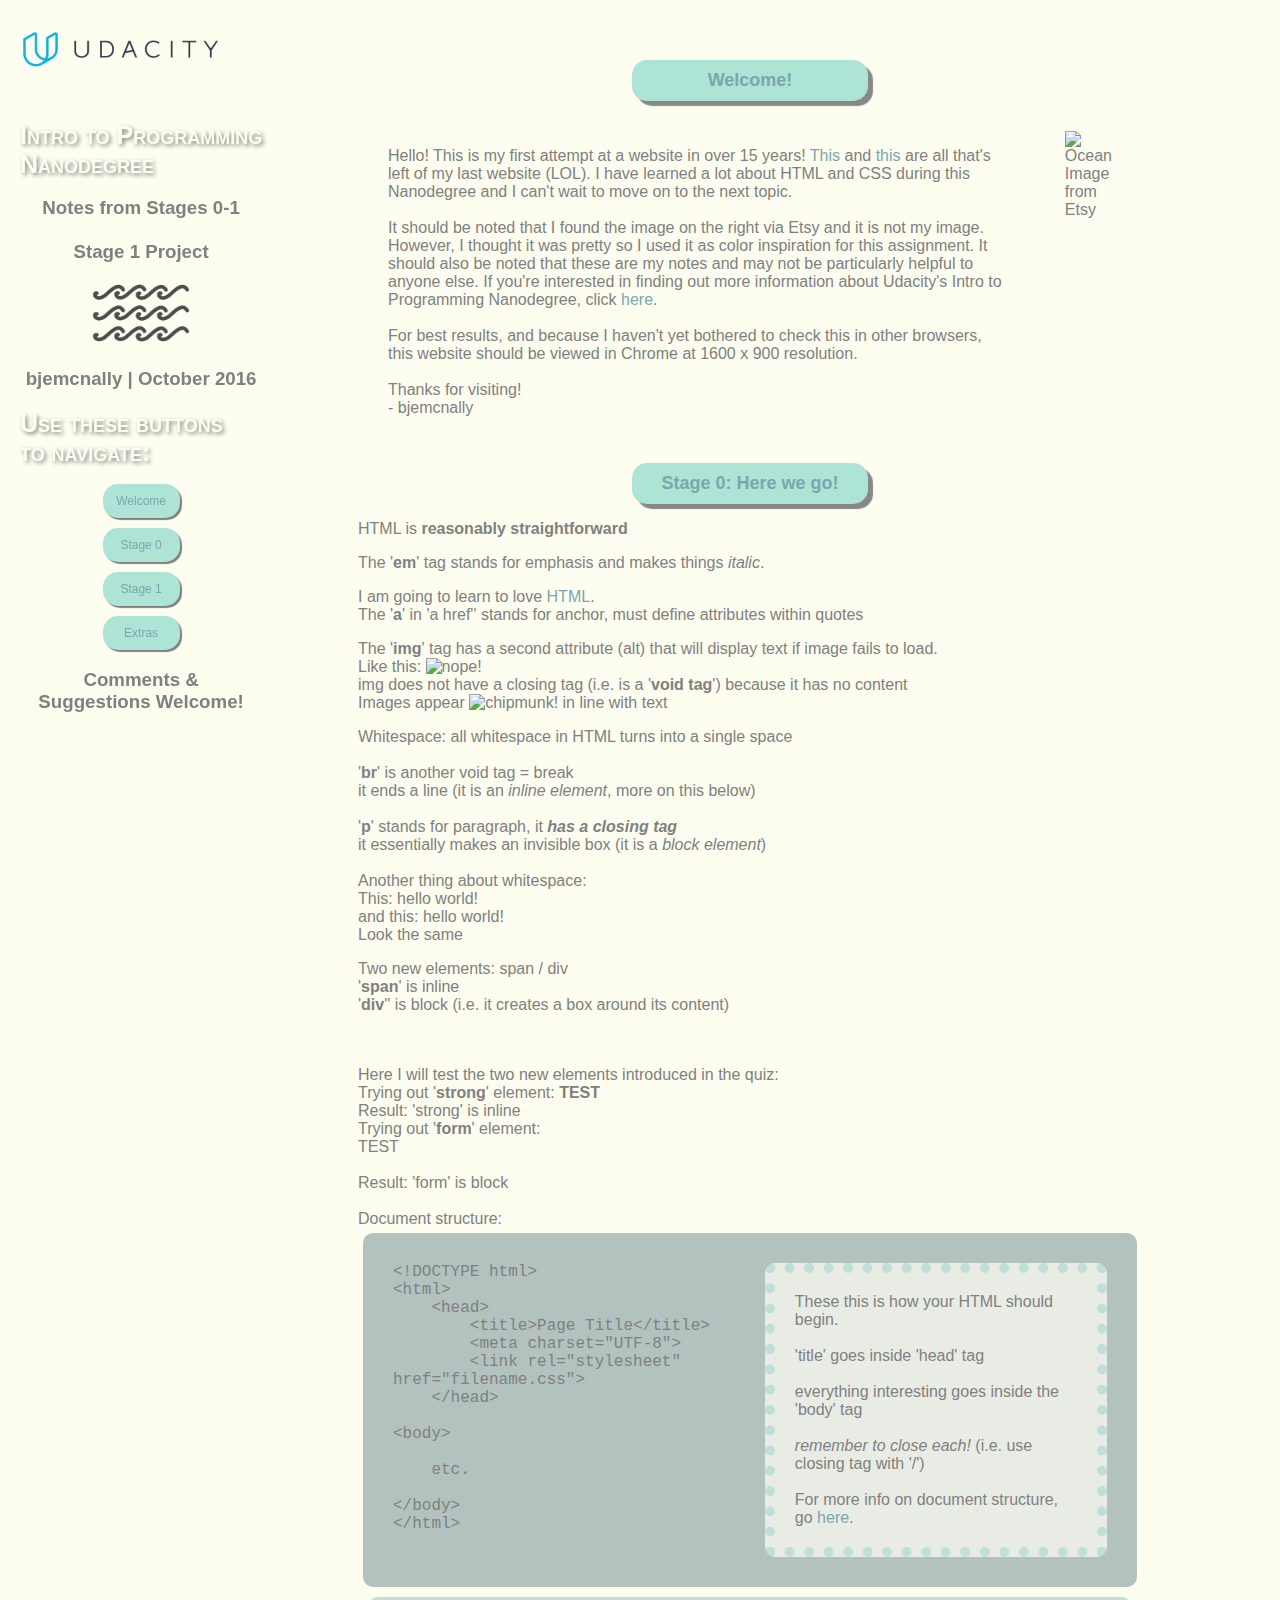
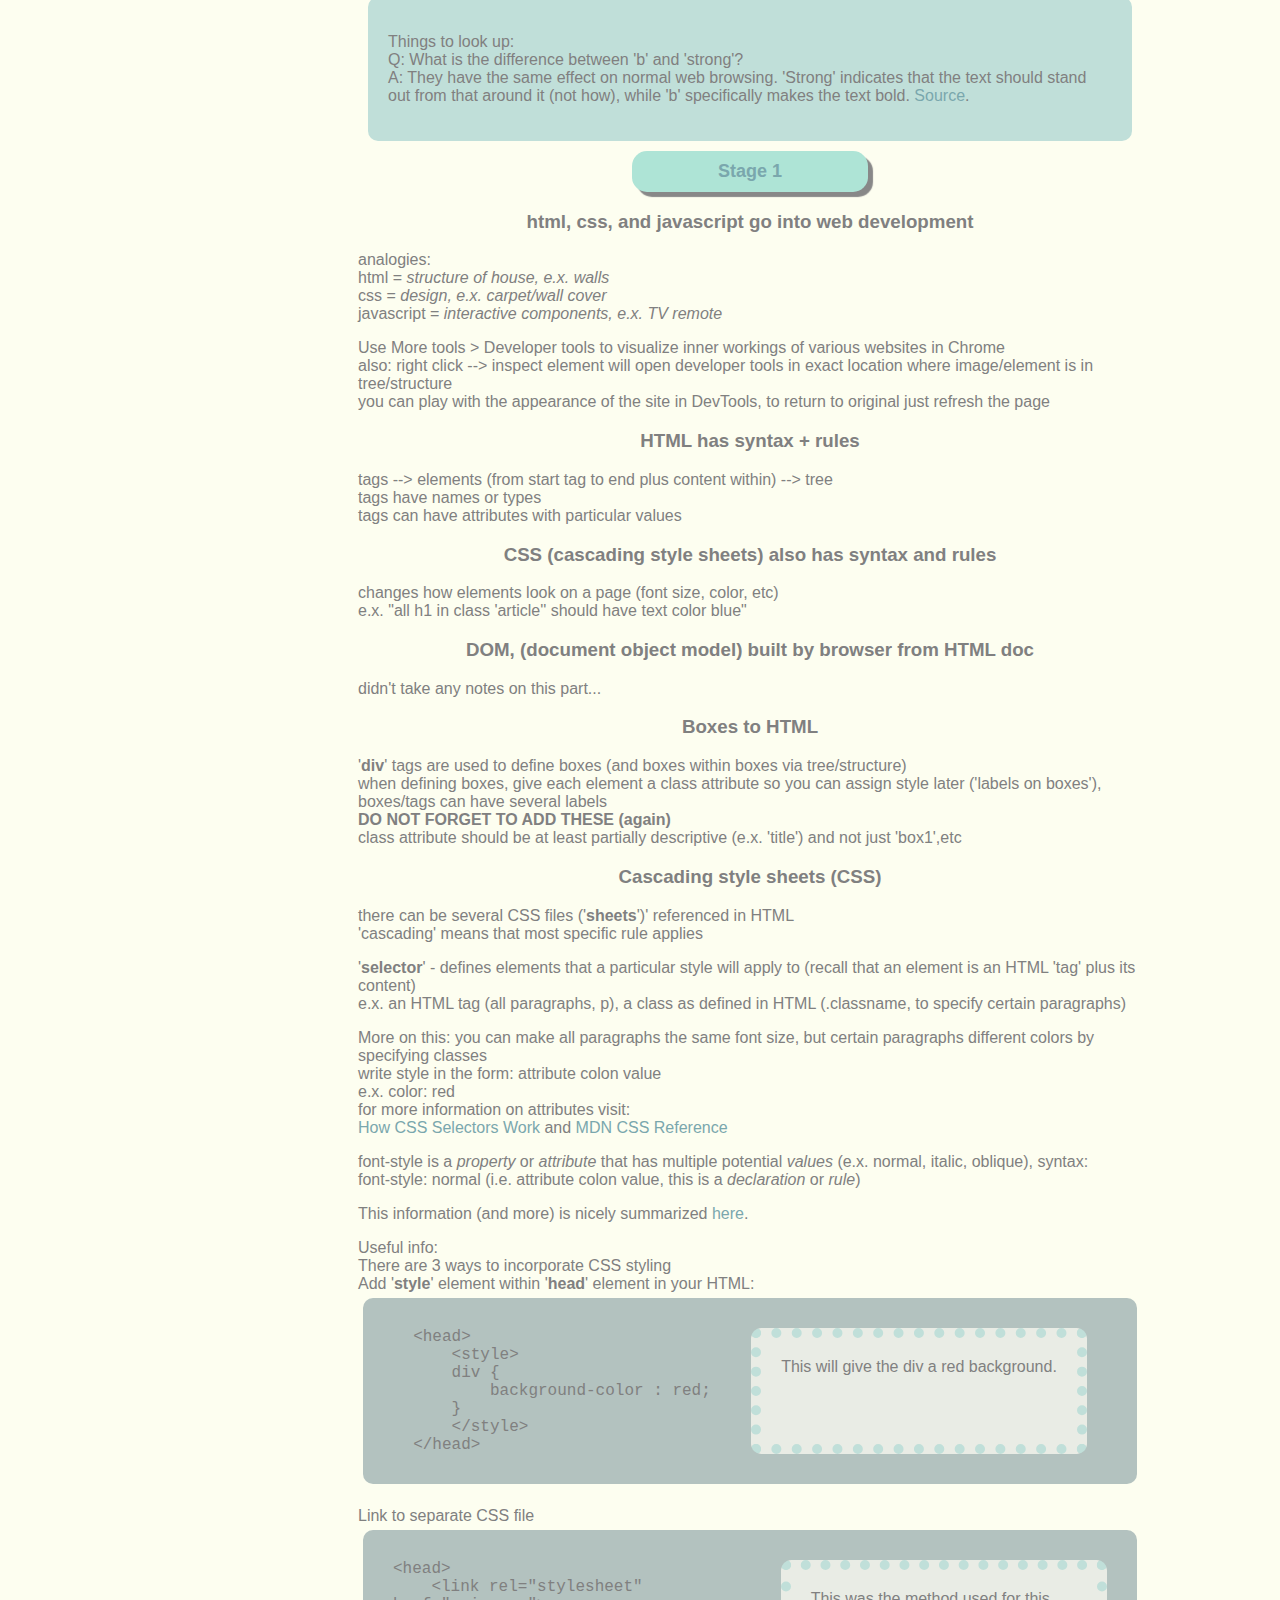
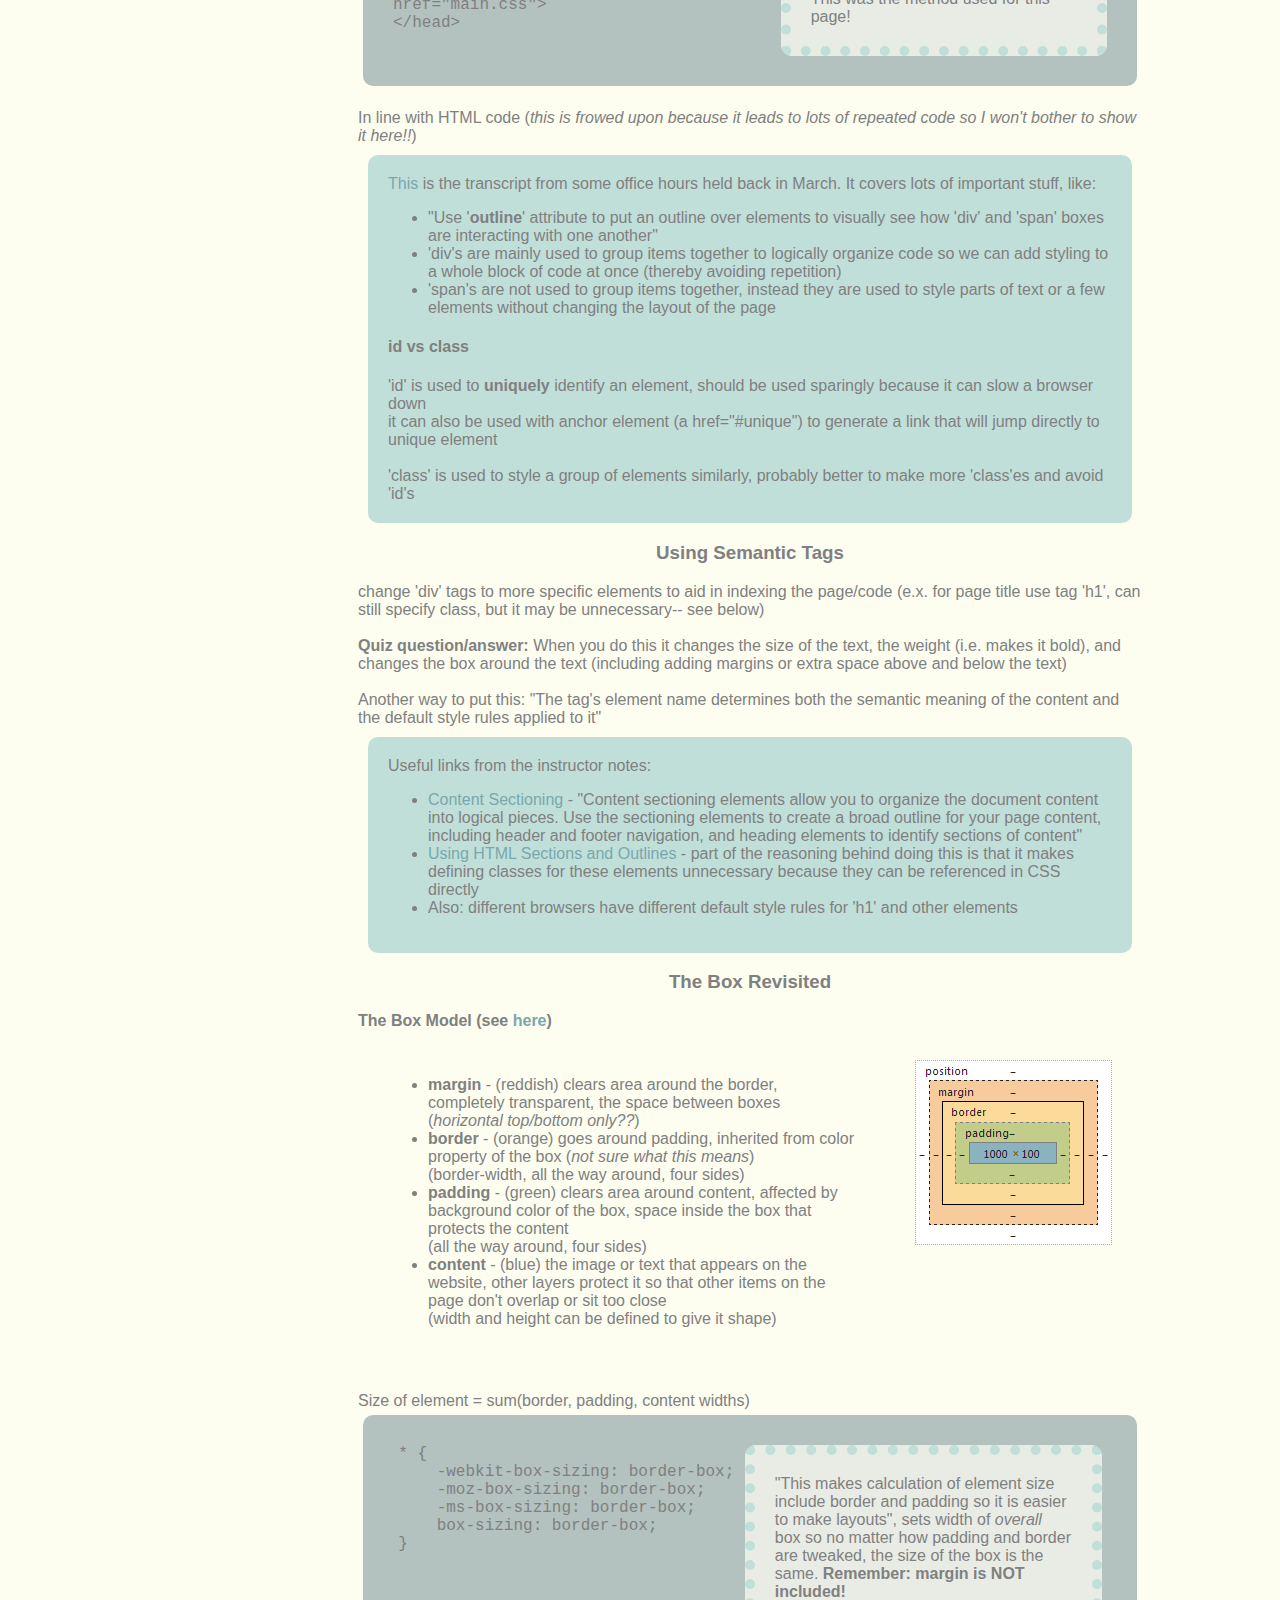
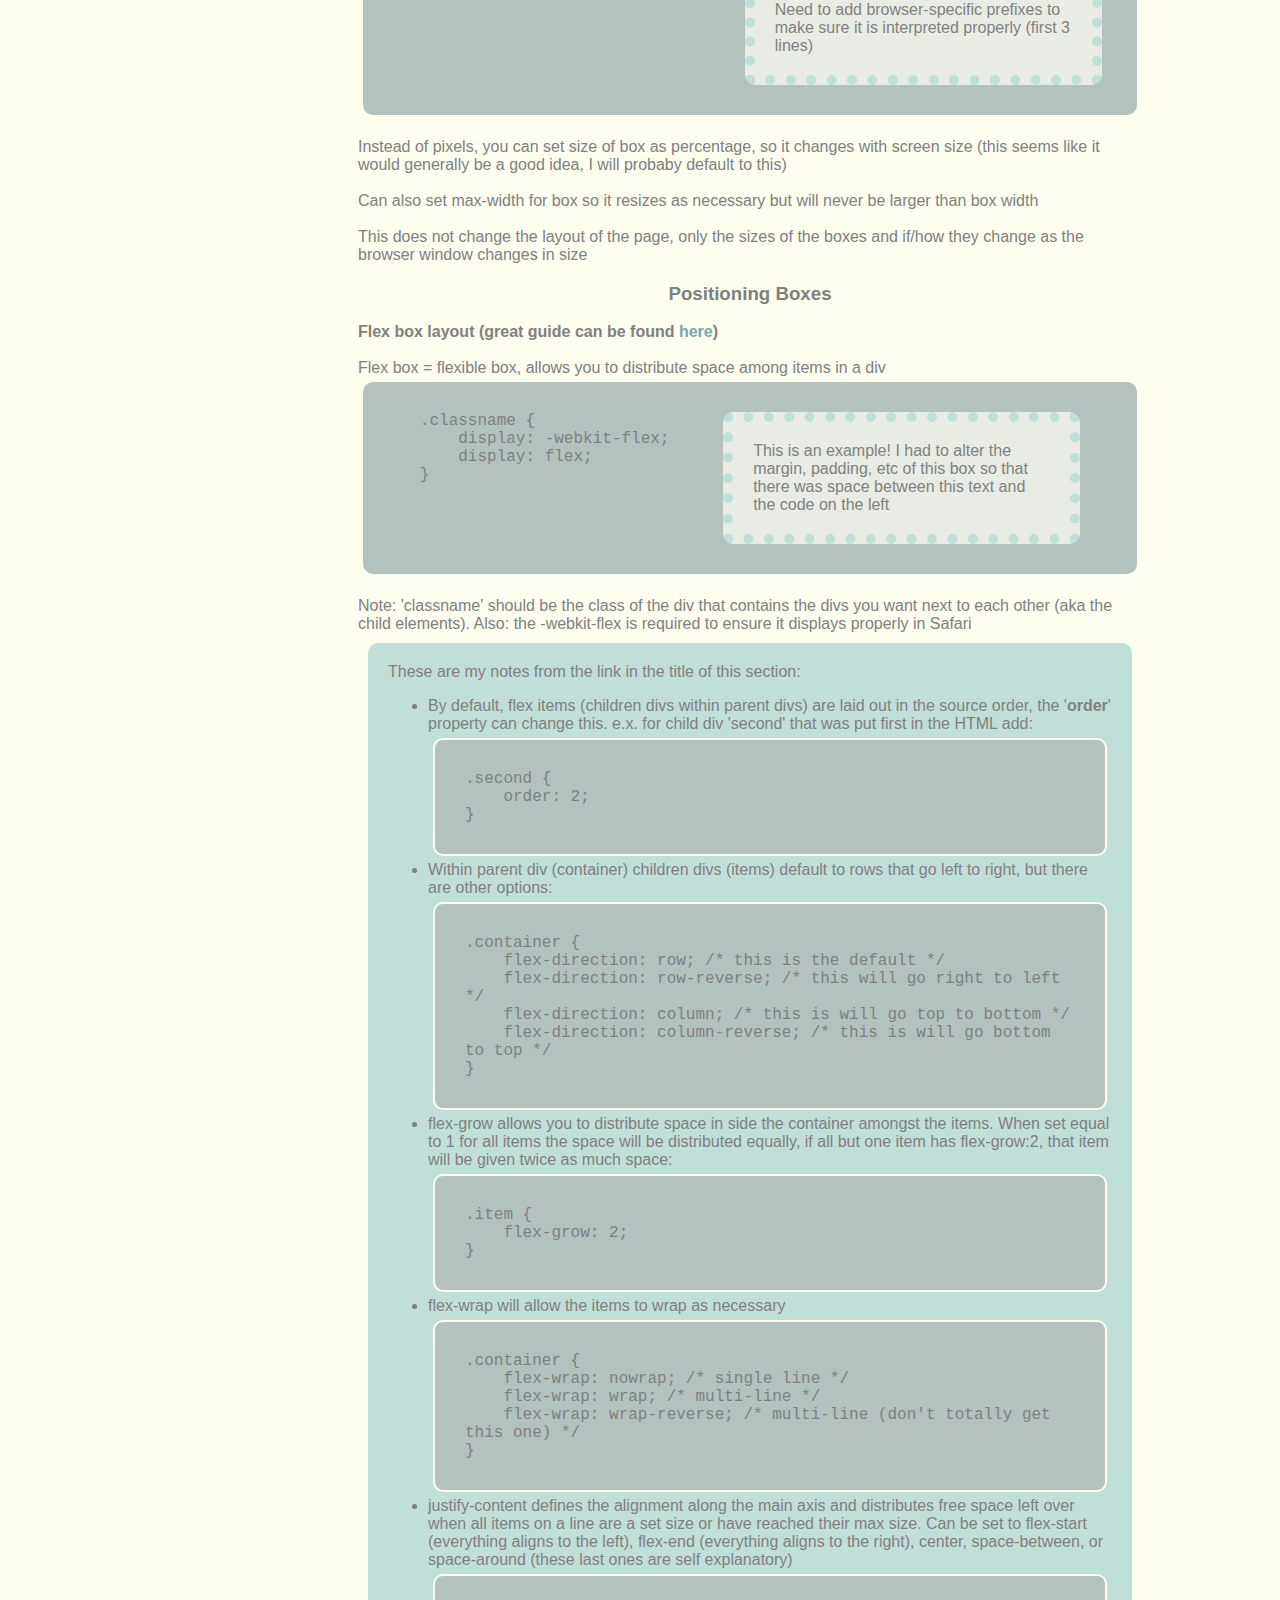
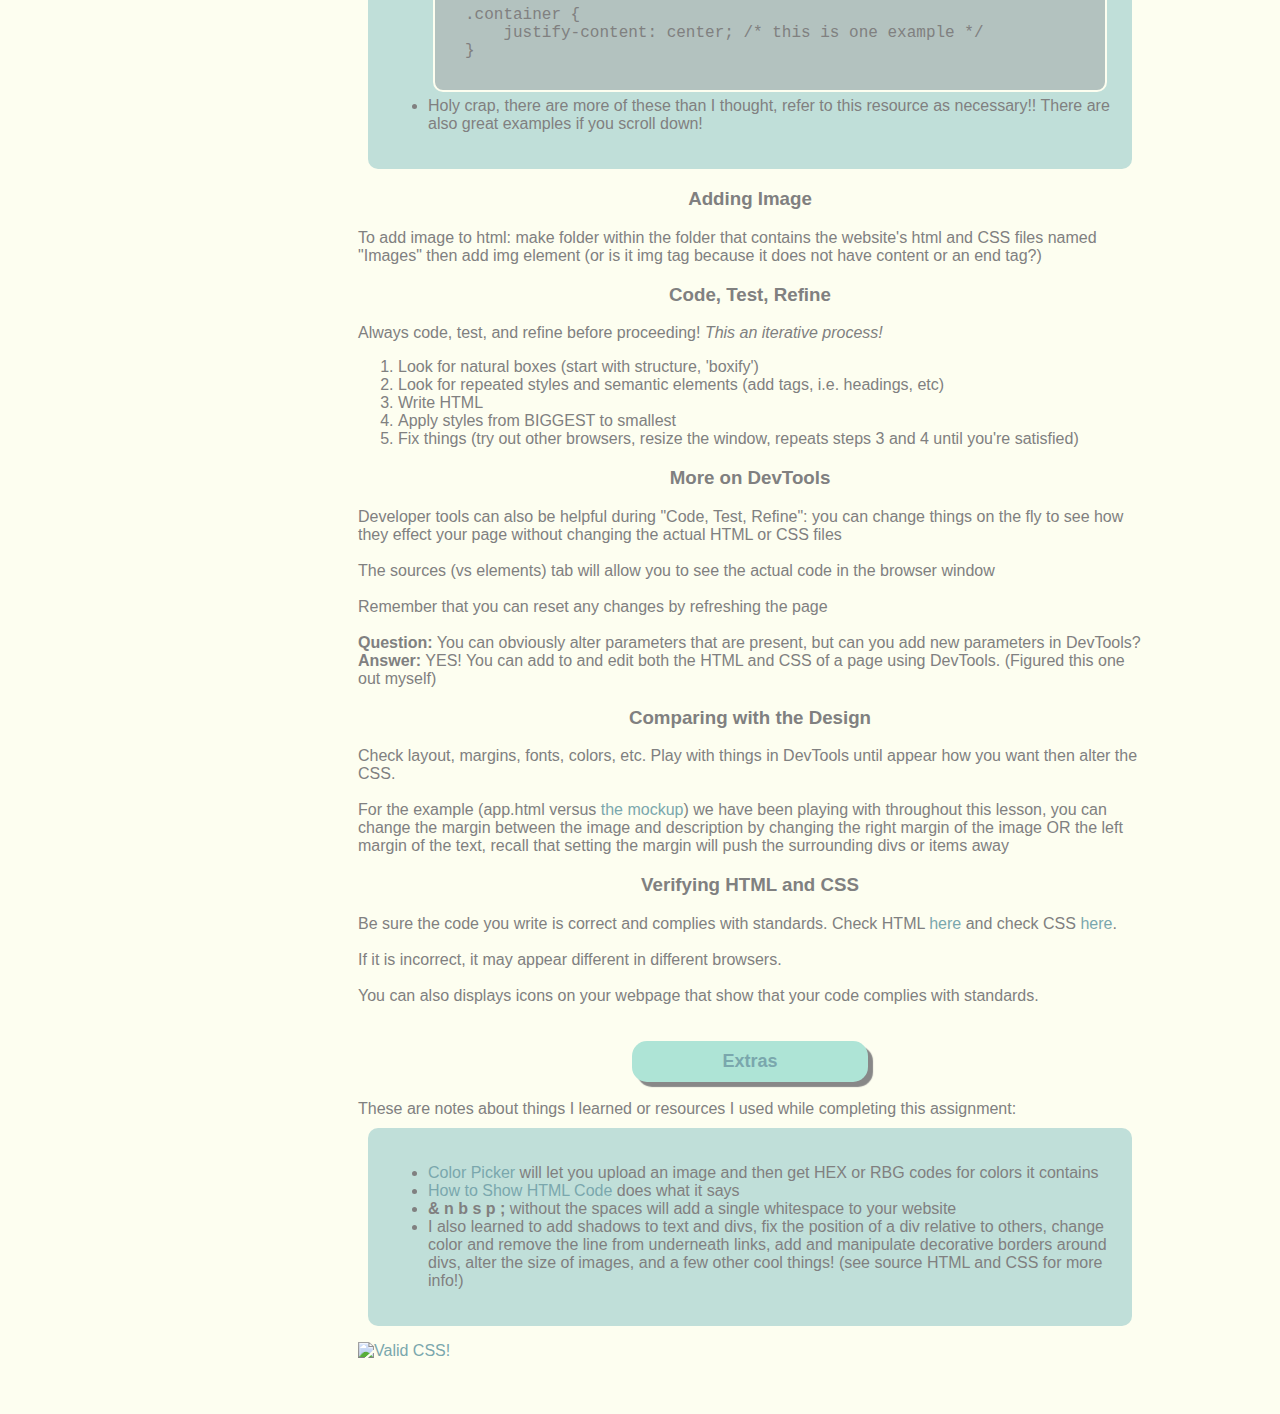
==== notes.html @ 2e7ff616 "first version (essentially Project 1 renamed)" ====
<!DOCTYPE html>
<html lang="en"><!-- added lang="en" because the validator told me to...? -->
<head>
    <title>Intro to Programming: Stage 1 Project by bjemcnally</title>
    <meta charset="UTF-8">
    <link rel="stylesheet" href="notes.css">
</head>
    
<body>
    <div class="Navigation">
        <a href="http://www.udacity.com"><img src="udacity.png" alt="Udacity Icon" width="200" height="100"></a>
        <h1>Intro to Programming
            <br>Nanodegree
        </h1>
        <h3 class="NotesTitle">Notes from Stages 0-1
            <br><br>Stage 1 Project
            <br><img src="waves.png" alt="waves" width="100" height="100">
            <br>bjemcnally | October 2016</h3>
        <!-- <h2>
            Reformatted, corrected, and summarized for Stage 1 Reflections prior to Work Session 2
        </h2> -->
        <h1>Use these buttons
            <br> to navigate:</h1>
        <div class="Nav">
            <div class="Button">
                <a href="#Welcome">Welcome</a>
            </div>
            <div class="Button">
                <a href="#ZeroStage">Stage 0</a>
            </div>
            <div class="Button">
                <a href="#FirstStage">Stage 1</a>
            </div>
            <div class="Button">
                <a href="#Extras">Extras</a>
            </div>
        </div>
        <h3 class="NotesTitle">Comments & 
            <br>Suggestions Welcome!</h3>

    </div>

    <div class="NotesMaster"><!-- this is essentially leftover from an earlier version of this assignment where I did not include a static navigation pane -->
        <div class="StageNotes"><!-- this one surrounds all of the notes -->

        <div class="Welcome">
            <h2 class="StageTitle"  id="Welcome">Welcome!</h2>
            <div class="ImageDescription">
                <div class="ImageLeft">
                    <p>
                        Hello! This is my first attempt at a website in over 15 years! <a href="http://nsyncfandom.tripod.com/">This</a> and <a href="https://web.archive.org/web/20010803065036/http://www.geocities.com/nsyncfandom/">this</a> are all that's left of my last website (LOL). I have learned a lot about HTML and CSS during this Nanodegree and I can't wait to move on to the next topic. 
                        <br><br>It should be noted that I found the image on the right via Etsy and it is not my image. However, I thought it was pretty so I used it as color inspiration for this assignment. It should also be noted that these are my notes and may not be particularly helpful to anyone else. If you're interested in finding out more information about Udacity's Intro to Programming Nanodegree, click <a href="https://www.udacity.com/course/intro-to-programming-nanodegree--nd000">here</a>.
                        <br><br>For best results, and because I haven't yet bothered to check this in other browsers, this website should be viewed in Chrome at 1600 x 900 resolution.
                        <br><br>Thanks for visiting! 
                        <br>- bjemcnally
                    </p>
                </div>
                <div class="ImageRight">
                    <img src="https://img0.etsystatic.com/033/0/6644951/il_340x270.512714416_lycy.jpg" alt="Ocean Image from Etsy">
                </div>
            </div>
        </div>    

        <div class="Stage0"><!-- this div just allows me to collapse this section in Visual Studio Code -->
        
            <h2 class="StageTitle" id="ZeroStage">Stage 0: Here we go!</h2><!-- these notes and their formatting are carried over from the first Reflection assignment and are therefore formatted a little differently than those for Stage 1 -->

            <p>HTML is <b>reasonably straightforward</b></p>

            <p>The '<b>em</b>' tag stands for emphasis and makes things <em>italic</em>.</p>
            
            <p>I am going to learn to love <a href="http://www.w3c.org/html">HTML</a>.
            <br>The '<b>a</b>' in 'a href'' stands for anchor, must define attributes within quotes</p>
            
            <p>The '<b>img</b>' tag has a second attribute (alt) that will display text if image fails to load.
            <br>Like this: <img src="nope.jpg" alt="nope!">
            <br>img does not have a closing tag (i.e. is a '<b>void tag</b>') because it has no content
            <br>Images appear <img src="http://s7d2.scene7.com/is/image/woodstream/hh-animals-chipmunk-3?$LearningPgAnimalThumbnail$" alt="chipmunk!"> in line with text</p>
            
            <p>Whitespace: all whitespace in HTML turns into a single space
            <br><br>'<b>br</b>' is another void tag = break
            <br>it ends a line (it is an <em>inline element</em>, more on this below)
            <br><br>'<b>p</b>' stands for paragraph, it <em><b>has a closing tag</b></em>
            <br>it essentially makes an invisible box (it is a <em>block element</em>)
            <br><br>Another thing about whitespace:
            <br>This: hello world!
            <br> and this: hello
            
            
            world!
            <br>Look the same</p>

            <p>Two new elements: span / div
            <br>'<b>span</b>' is inline
            <br>'<b>div</b>'' is block (i.e. it creates a box around its content)</p>

            <br><br>Here I will test the two new elements introduced in the quiz:
            <!-- this is not meant to actually use either element, just to check if they are inline or block elements -->
            <br>Trying out '<b>strong</b>' element: <strong>TEST</strong>
            <br>Result: 'strong' is inline
            <br>Trying out '<b>form</b>' element: <form>TEST</form>
            <br>Result: 'form' is block

            <br><br>Document structure:
                <div class="CodeParent">
                    <div class="CodeLeft">
                        &lt;!DOCTYPE html&gt;<br />
                        &lt;html&gt;<br />
                        &nbsp;&nbsp;&nbsp;&nbsp;&lt;head&gt;<br />
                        &nbsp;&nbsp;&nbsp;&nbsp;&nbsp;&nbsp;&nbsp;&nbsp;&lt;title&gt;Page Title&lt;/title&gt;<br />
                        &nbsp;&nbsp;&nbsp;&nbsp;&nbsp;&nbsp;&nbsp;&nbsp;&lt;meta charset="UTF-8"&gt;<br />
                        &nbsp;&nbsp;&nbsp;&nbsp;&nbsp;&nbsp;&nbsp;&nbsp;&lt;link rel="stylesheet" href="filename.css"&gt;<br />
                        &nbsp;&nbsp;&nbsp;&nbsp;&lt;/head&gt;<br />
                        <br />
                        &lt;body&gt;<br />
                        <br />
                        &nbsp;&nbsp;&nbsp;&nbsp;etc.<br />
                        <br />
                        &lt;/body&gt;<br />
                        &lt;/html&gt;
                        </div>

                    <div class="CodeRight">
                        These this is how your HTML should begin.
                        <br><br>'title' goes inside 'head' tag
                        <br><br>everything interesting goes inside the 'body' tag
                        <br><br><em>remember to close each!</em> (i.e. use closing tag with '/')
                        <br><br>For more info on document structure, go 
                        <a href="https://classroom.udacity.com/nanodegrees/nd000/parts/0001345401/modules/385165862675460/lessons/3873828673/concepts/71254996060923#">here</a>.
                    </div>
                </div>
           
            <div class="InterestingNotes">
                <p>Things to look up:
                <br>Q: What is the difference between 'b' and 'strong'?
                <br>A: They have the same effect on normal web browsing. 'Strong' indicates that the text should stand out from that around it (not how), while 'b' specifically makes the text bold. <a href="http://stackoverflow.com/questions/271743/whats-the-difference-between-b-and-strong-i-and-em">Source</a>.
                </p>
            </div>
        </div><!-- this closes the div around Stage 0 -->

        <div class="Stage1"><!-- this is another div just meant to allow me to collapse Stage 1 notes, not for other formatting purposes -->

            <h2 class="StageTitle" id="FirstStage">Stage 1</h2>

            <h3 class="NotesTitle">html, css, and javascript go into web development</h3>
                analogies:
                <br>html = <em>structure of house, e.x. walls</em>
                <br>css = <em>design, e.x. carpet/wall cover</em>
                <br>javascript = <em>interactive components, e.x. TV remote</em>

                <p>
                    Use More tools > Developer tools to visualize inner workings of various websites in Chrome
                    <br>also: right click --> inspect element will open developer tools in exact location where image/element is in tree/structure
                    <br>you can play with the appearance of the site in DevTools, to return to original just refresh the page
                </p>

            <h3 class="NotesTitle">HTML has syntax + rules</h3>
	            tags --> elements (from start tag to end plus content within) --> tree
	            <br>tags have names or types
	            <br>tags can have attributes with particular values

            <h3 class="NotesTitle">CSS (cascading style sheets) also has syntax and rules</h3>
	            changes how elements look on a page (font size, color, etc)
	            <br>e.x. "all h1 in class 'article'' should have text color blue"

            <h3 class="NotesTitle">DOM, (document object model) built by browser from HTML doc</h3>
                didn't take any notes on this part...

	        <h3 class="NotesTitle">Boxes to HTML</h3>
	            '<b>div</b>' tags are used to define boxes (and boxes within boxes via tree/structure)
	            <br>when defining boxes, give each element a class attribute so you can assign style later ('labels on boxes'), boxes/tags can have several labels
                <br><b>DO NOT FORGET TO ADD THESE (again)</b>
                <br>class attribute should be at least partially descriptive (e.x. 'title') and not just 'box1',etc

<!-- this is where the notes ended for the first Stage 1 Reflection Assignment -->

            <h3 class="NotesTitle">Cascading style sheets (CSS)</h3>
                there can be several CSS files ('<b>sheets</b>')' referenced in HTML
                <br>'cascading' means that most specific rule applies
    
                <p>
                    '<b>selector</b>' - defines elements that a particular style will apply to (recall that an element is an HTML 'tag' plus its content)
                    <br>e.x. an HTML tag (all paragraphs, p), a class as defined in HTML (.classname, to specify certain paragraphs)
                </p>
            
                <p>
                    More on this: you can make all paragraphs the same font size, but certain paragraphs different colors by specifying classes
                    <br>write style in the form: attribute colon value
                    <br>e.x. color: red
                    <br>for more information on attributes visit:
                    <br><a href="http://css-tricks.com/how-css-selectors-work/">How CSS Selectors Work</a> and <a href="https://developer.mozilla.org/en-US/docs/Web/CSS/Reference">MDN CSS Reference</a>
                </p>

                <p>
                    font-style is a <em>property</em> or <em>attribute</em> that has multiple potential <em>values</em> (e.x. normal, italic, oblique), syntax: 
                    <br>font-style: normal (i.e. attribute colon value, this is a <em>declaration</em> or <em>rule</em>)
                </p>
            
                <p>
                    This information (and more) is nicely summarized <a href="https://classroom.udacity.com/nanodegrees/nd000/parts/0001345402/modules/383612889175460/lessons/4131369051/concepts/36111086980923">here</a>.
                </p>

                Useful info:
                <br>There are 3 ways to incorporate CSS styling
                <br>Add '<b>style</b>' element within '<b>head</b>' element in your HTML:
                    <div class="CodeParent">
                        <div class="CodeLeft">
                            &lt;head&gt;<br />
                            &nbsp;&nbsp;&nbsp;&nbsp;&lt;style&gt;<br />
                            &nbsp;&nbsp;&nbsp;&nbsp;div {<br />
                            &nbsp;&nbsp;&nbsp;&nbsp;&nbsp;&nbsp;&nbsp;&nbsp;background-color : red;<br />
                            &nbsp;&nbsp;&nbsp;&nbsp;}<br />
                            &nbsp;&nbsp;&nbsp;&nbsp;&lt;/style&gt;<br />
                            &lt;/head&gt;<br />
                        </div>
                        <div class="CodeRight">
                            This will give the div a red background.
                        </div>
                    </div>

                <br>Link to separate CSS file
                    <div class="CodeParent">
                        <div class="CodeLeft">
                            &lt;head&gt;<br />
                            &nbsp;&nbsp;&nbsp;&nbsp;&lt;link rel="stylesheet" href="main.css"&gt;<br />
                            &lt;/head&gt;<br />
                        </div>
                        <div class="CodeRight">
                            This was the method used for this page!
                        </div>
                    </div>

                    <br>In line with HTML code (<em>this is frowed upon because it leads to lots of repeated code so I won't bother to show it here!!</em>)

                <div class="InterestingNotes">
                    <a href="https://discussions.udacity.com/t/stage-1-webcasts/16000/4">This</a> is the transcript from some office hours held back in March. It covers lots of important stuff, like:
                    
                    <ul>
                        <li>"Use '<b>outline</b>' attribute to put an outline over elements to visually see how 'div' and 'span' boxes are interacting with one another"</li>
                        <li>'div's are mainly used to group items together to logically organize code so we can add styling to a whole block of code at once (thereby avoiding repetition)</li>
                        <li>'span's are not used to group items together, instead they are used to style parts of text or a few elements without changing the layout of the page</li>
                    </ul>

                    <h4>id vs class</h4>
                        'id' is used to <b>uniquely</b> identify an element, should be used sparingly because it can slow a browser down
                        <br>it can also be used with anchor element (a href="#unique") to generate a link that will jump directly to unique element

                        <br><br>
                        'class' is used to style a group of elements similarly, probably better to make more 'class'es and avoid 'id's
                </div><!-- this closes this InterestingNotes div -->  

            <h3 class="NotesTitle">Using Semantic Tags</h3>
                change 'div' tags to more specific elements to aid in indexing the page/code (e.x. for page title use tag 'h1', can still specify class, but it may be unnecessary-- see below)
                <br><br><b>Quiz question/answer:</b> When you do this it changes the size of the text, the weight (i.e. makes it bold), and changes the box around the text (including adding margins or extra space above and below the text)
                <br><br>Another way to put this: "The tag's element name determines both the semantic meaning of the content and the default style rules applied to it"

                <div class="InterestingNotes">
                    Useful links from the instructor notes:
                        <ul>
                            <li><a href="https://developer.mozilla.org/en-US/docs/Web/HTML/Element#Content_sectioning">Content Sectioning</a> - "Content sectioning elements allow you to organize the document content into logical pieces. Use the sectioning elements to create a broad outline for your page content, including header and footer navigation, and heading elements to identify sections of content"</li>
                            <li><a href="https://developer.mozilla.org/en-US/docs/Web/Guide/HTML/Sections_and_Outlines_of_an_HTML5_document#The_HTML5_Outline_Algorithm">Using HTML Sections and Outlines</a> - part of the reasoning behind doing this is that it makes defining classes for these elements unnecessary because they can be referenced in CSS directly</li>
                            <li>Also: different browsers have different default style rules for 'h1' and other elements</li>
                        </ul>
                </div><!-- closes this round of InterestingNotes -->

            <h3 class="NotesTitle">The Box Revisited</h3>
                <b>The Box Model (see <a href="http://assignments.udacity-extras.appspot.com/courses/html-css/samples/box-model.html">here</a>)</b>
                <div class="ImageDescription">
                    <div class="ImageLeft">
                        <ul>
                            <li><b>margin</b> - (reddish) clears area around the border, completely transparent, the space between boxes <br>(<em>horizontal top/bottom only??</em>)</li>
                             <li><b>border</b> - (orange) goes around padding, inherited from color property of the box (<em>not sure what this means</em>)<br>(border-width, all the way around, four sides)</li>
                             <li><b>padding</b> - (green) clears area around content, affected by background color of the box, space inside the box that protects the content<br>(all the way around, four sides)</li>
                            <li><b>content</b> - (blue) the image or text that appears on the website, other layers protect it so that other items on the page don't overlap or sit too close<br>(width and height can be defined to give it shape)</li>
                        </ul>
                    </div>

                    <div class="ImageRight">
                        <img src="box-model.png" alt="The Box Model">
                    </div>
                </div>
                    <br>Size of element = sum(border, padding, content widths)
                    <div class="CodeParent">
                        <div class="CodeLeft">
                            * {<br />
                            &nbsp;&nbsp;&nbsp;&nbsp;-webkit-box-sizing: border-box;<br />
                            &nbsp;&nbsp;&nbsp;&nbsp;-moz-box-sizing: border-box;<br />
                            &nbsp;&nbsp;&nbsp;&nbsp;-ms-box-sizing: border-box;    <br />
                            &nbsp;&nbsp;&nbsp;&nbsp;box-sizing: border-box;<br />
                            }
                        </div>
                        <div class="CodeRight">
                        "This makes calculation of element size include border and padding so it is easier to make layouts", sets width of <em>overall</em> box so no matter how padding and border are tweaked, the size of the box is the same. <b>Remember: margin is NOT included!</b>
                        <br>Need to add browser-specific prefixes to make sure it is interpreted properly (first 3 lines)
                        </div>
                    </div>
                    <br>Instead of pixels, you can set size of box as percentage, so it changes with screen size (this seems like it would generally be a good idea, I will probaby default to this)
                    <br><br>Can also set max-width for box so it resizes as necessary but will never be larger than box width
                    <br><br>This does not change the layout of the page, only the sizes of the boxes and if/how they change as the browser window changes in size 

            <h3 class="NotesTitle">Positioning Boxes</h3>
                <b>Flex box layout (great guide can be found <a href="http://css-tricks.com/snippets/css/a-guide-to-flexbox/">here</a>)</b>
                <br><br>Flex box = flexible box, allows you to distribute space among items in a div 
                <div class="CodeParent">
                    <div class="CodeLeft">
                    .classname {<br />
                        &nbsp;&nbsp;&nbsp;&nbsp;display: -webkit-flex;<br />
                        &nbsp;&nbsp;&nbsp;&nbsp;display: flex;<br />
                    }
                    </div>

                    <div class="CodeRight">
                    This is an example! I had to alter the margin, padding, etc of this box so that there was space between this text and the code on the left
                    </div>
                </div>

                <br>Note: 'classname' should be the class of the div that contains the divs you want next to each other (aka the child elements). Also: the -webkit-flex is required to ensure it displays properly in Safari

                <div class="InterestingNotes">
                    These are my notes from the link in the title of this section:
                    <ul>
                        <li>By default, flex items (children divs within parent divs) are laid out in the source order, the '<b>order</b>' property can change this. e.x. for child div 'second' that was put first in the HTML add:
                            <div class="Code">
                            .second {<br />
                            &nbsp;&nbsp;&nbsp;&nbsp;order: 2;<br />
                            }
                            </div>
                        </li>
                        <li>Within parent div (container) children divs (items) default to rows that go left to right, but there are other options:
                            <div class="Code">
                            .container {<br />
                            &nbsp;&nbsp;&nbsp;&nbsp;flex-direction: row; /* this is the default */<br />
                            &nbsp;&nbsp;&nbsp;&nbsp;flex-direction: row-reverse; /* this will go right to left */<br />
                            &nbsp;&nbsp;&nbsp;&nbsp;flex-direction: column; /* this is will go top to bottom */<br />
                            &nbsp;&nbsp;&nbsp;&nbsp;flex-direction: column-reverse; /* this is will go bottom to top */<br />
                            }
                            </div>
                        </li>
                        <li>flex-grow allows you to distribute space in side the container amongst the items. When set equal to 1 for all items the space will be distributed equally, if all but one item has flex-grow:2, that item will be given twice as much space:
                            <div class="Code">
                            .item {<br />
                            &nbsp;&nbsp;&nbsp;&nbsp;flex-grow: 2; <br />
                            }
                            </div>
                        </li>
                        <li>flex-wrap will allow the items to wrap as necessary
                            <div class="Code">
                            .container {<br />
                            &nbsp;&nbsp;&nbsp;&nbsp;flex-wrap: nowrap; /* single line */<br />
                            &nbsp;&nbsp;&nbsp;&nbsp;flex-wrap: wrap; /* multi-line */<br />
                            &nbsp;&nbsp;&nbsp;&nbsp;flex-wrap: wrap-reverse; /* multi-line (don't totally get this one) */<br />
                            }
                            </div>
                        </li>
                        <li>justify-content defines the alignment along the main axis and distributes free space left over when all items on a line are a set size or have reached their max size. Can be set to flex-start (everything aligns to the left), flex-end (everything aligns to the right), center, space-between, or space-around (these last ones are self explanatory)
                            <div class="Code">
                            .container {<br />
                            &nbsp;&nbsp;&nbsp;&nbsp;justify-content: center; /* this is one example */<br />
                            }
                            </div>
                        </li>
                        <li>Holy crap, there are more of these than I thought, refer to this resource as necessary!! There are also great examples if you scroll down!
                        </li>
                    </ul>
                </div>

            <h3 class="NotesTitle">Adding Image</h3>
                To add image to html: make folder within the folder that contains the website's html and CSS files named "Images" then add img element (or is it img tag because it does not have content or an end tag?)

            <h3 class="NotesTitle">Code, Test, Refine</h3>
                Always code, test, and refine before proceeding! <em>This an iterative process!</em>
                <ol>
                    <li>Look for natural boxes (start with structure, 'boxify')</li>
                    <li>Look for repeated styles and semantic elements (add tags, i.e. headings, etc)</li>
                    <li>Write HTML</li>
                    <li>Apply styles from BIGGEST to smallest</li>
                    <li>Fix things (try out other browsers, resize the window, repeats steps 3 and 4 until you're satisfied)</li>
                </ol>
            
            <h3 class="NotesTitle">More on DevTools</h3>
                Developer tools can also be helpful during "Code, Test, Refine": you can change things on the fly to see how they effect your page without changing the actual HTML or CSS files
                <br><br>The sources (vs elements) tab will allow you to see the actual code in the browser window
                <br><br>Remember that you can reset any changes by refreshing the page
                <br><br><b>Question:</b> You can obviously alter parameters that are present, but can you add new parameters in DevTools?
                <br><b>Answer:</b> YES! You can add to and edit both the HTML and CSS of a page using DevTools. (Figured this one out myself)

            <h3 class="NotesTitle">Comparing with the Design</h3>
                Check layout, margins, fonts, colors, etc. Play with things in DevTools until appear how you want then alter the CSS. 
                <br><br>For the example (app.html versus <a href="https://storage.googleapis.com/supplemental_media/udacityu/2851598572/mock1-fav-app.pdf">the mockup</a>) we have been playing with throughout this lesson, you can change the margin between the image and description by changing the right margin of the image OR the left margin of the text, recall that setting the margin will push the surrounding divs or items away

            <h3 class="NotesTitle">Verifying HTML and CSS</h3>
                Be sure the code you write is correct and complies with standards. Check HTML <a href="http://validator.w3.org/#validate_by_input">here</a> and check CSS <a href="http://jigsaw.w3.org/css-validator/#validate_by_input">here</a>.
                <br><br>If it is incorrect, it may appear different in different browsers.
                <br><br>You can also displays icons on your webpage that show that your code complies with standards.


        </div><!-- this will close the "Stage1" div -->     
        <br><br>        
        <div id="Extras">
            <h2 class="StageTitle">Extras</h2>
            <br>These are notes about things I learned or resources I used while completing this assignment:
            <div class="InterestingNotes">
                <ul>
                    <li><a href="http://imagecolorpicker.com/en">Color Picker</a> will let you upload an image and then get HEX or RBG codes for colors it contains</li>
                    <li><a href="http://www.freebits.co.uk/convert-html-code-to-text.html">How to Show HTML Code</a> does what it says</li>
                    <li><b>& n b s p ;</b> without the spaces will add a single whitespace to your website</li>
                    <li>I also learned to add shadows to text and divs, fix the position of a div relative to others, change color and remove the line from underneath links, add and manipulate decorative borders around divs, alter the size of images, and a few other cool things! (see source HTML and CSS for more info!)</li>
                </ul>    
            </div>
        </div> 

        <p>
            <a href="http://jigsaw.w3.org/css-validator/check/referer">
            <img style="border:0;width:88px;height:31px"
               src="http://jigsaw.w3.org/css-validator/images/vcss-blue"
              alt="Valid CSS!" />
             </a>
        </p>

        </div><!-- this ends "StageNotes -->
    </div><!-- this closes "NotesMaster" -->
</body>
</html>
---- notes.css ----
/* This is a partial list of the classes used in the HTML (for bookeeping purposes):
    NotesMaster
    StageNotes
    Stage0 and Stage1
    StageTitle (h2)
    NotesTitle (h3)
    InterestingNotes
    CodeParent
        CodeLeft
        CodeRight
    Code (like CodeParent without children)

Also changed the color scheme, new colors:
    #FDFEF0 (almost white)
    #AEE4D6 (light blue)
    #7AA7AD (dark blue)
    #BFB9AD (sand) -- didn't end up using this color after all   
*/

/* this is for testing and verifying div alignment as necessary

* {
    outline: 1px solid red !important;
}

*/

* {
    -webkit-box-sizing: border-box;
    -moz-box-sizing: border-box;
    -ms-box-sizing: border-box; 
    box-sizing: border-box;
}

h3 {
    color: gray;
}

.NotesTitle {
    text-align: center;
}

a:link {
    color: #7AA7AD;
    text-decoration: none; /*this removes the line from under links*/
}

a:visited {
    color: #7AA7AD;
    text-decoration: none;
}

body {
    background-color: #FDFEF0;
    font-family: 'Lucida Sans', 'Lucida Sans Regular', 'Lucida Grande', 'Lucida Sans Unicode', Geneva, Verdana, sans-serif;
}

h1 {
    color: #FDFEF0;
    /*text-align: center;*/
    font-size: 25px;
    text-shadow: 2px 2px 4px gray;
    font-variant: small-caps;
}

h2 {
    color: #FDFEF0;
    text-align: center;
    font-size: 18px;
}

.Navigation {
    position: fixed;
    top: 0;
    left: 0;
    /*right: 0;*/ /*changed navigation pane from top to left */
    bottom: 0;
    z-index: 9999;
    width: auto;
    /* height: 100px; if I remove the set height will it fit to content? YES*/
    background-color: #FDFEF0;
    margin-left: 20px;
    margin-right: 10px;
    /*text-decoration: none; this did not work to remove lines from underneath these links only :( */
}

.NotesMaster {
    background-color: #FDFEF0;
    margin-top: 30px;
    padding-top: 30px;
    padding-bottom: 30px;
    padding-left: 100px;
    padding-right: 100px;
    margin-left: 250px;
    margin-right: 30px;
    color: grey;
}

.StageTitle {
    color: #7AA7AD;
    background-color: #AEE4D6;
    /*border: 3px #3b3a36;
    border-style: solid; */
    border-radius: 15px;
    margin: auto;
    padding: 10px;
    max-width: 30%;
    box-shadow: 5px 5px 1px #888888;
}

.Nav {
    /*display: -webkit-flex;
    display: flex;*/ /*put buttons in a col instead of row */ 
    width: 40%;
    justify-content: space-around;
    margin: auto;
    font-size: 12px;
    /*align-content: right;*/
}

.Button {
    /*border: 1px #FDFEF0;
    border-style: solid;*/
    border-radius: 15px;
    padding: 10px;
    margin: 10px;
    background-color: #AEE4D6;
    color: grey;
    text-align: center;
    box-shadow: 2px 2px 1px gray;
    max-width: 200px;
    font-size: 12px;
}

.InterestingNotes {
    background-color: #c0dfd9;
    padding: 20px;
    margin: 10px;
    border-radius: 10px;
}

.Code {
    background-color: #b3c2bf;
    font-family: Courier New, Courier, monospace;
    padding: 30px;
    border-radius: 10px;
    border: 2px #FDFEF0;
    border-style: solid;
    margin: 5px;
}

.CodeParent {
    background-color: #b3c2bf;
    padding: 30px;
    border-radius: 10px;
    display: -webkit-flex;
    display: flex;
    margin: 5px;
}

.CodeLeft {
    margin: 0 auto;
    font-family: Courier New, Courier, monospace;
}

.CodeRight {
    background-color: #e9ece5;
    margin: 0 auto;
    border-radius: 10px;
    padding: 20px;
    border-style: dotted;
    border-color: #c0dfd9;
    border-width: 10px;
    max-width: 50%;
}

.ImageDescription {
    display: -webkit-flex;
    display: flex;
    justify-content: space-around;
    margin: auto;
}

.ImageLeft {
    margin: 30px;
}

.ImageRight {
    margin: 30px;
}
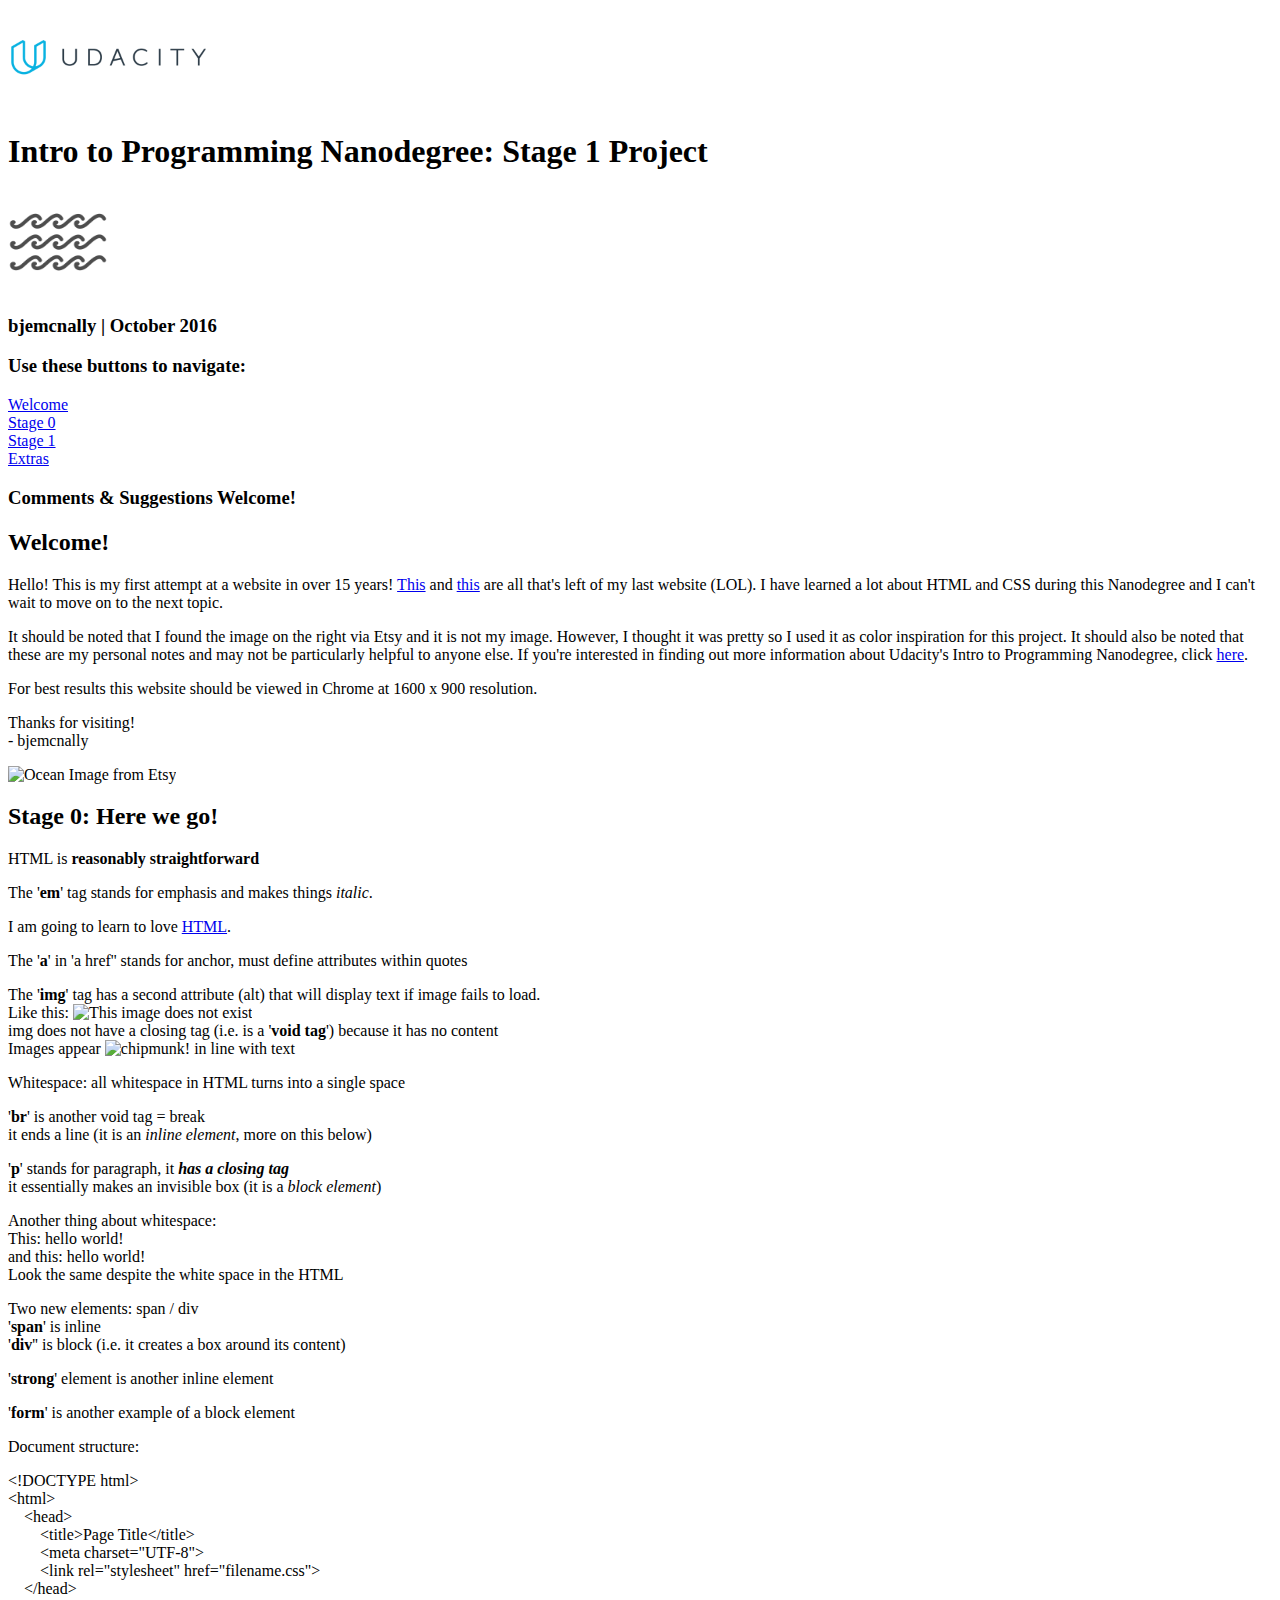
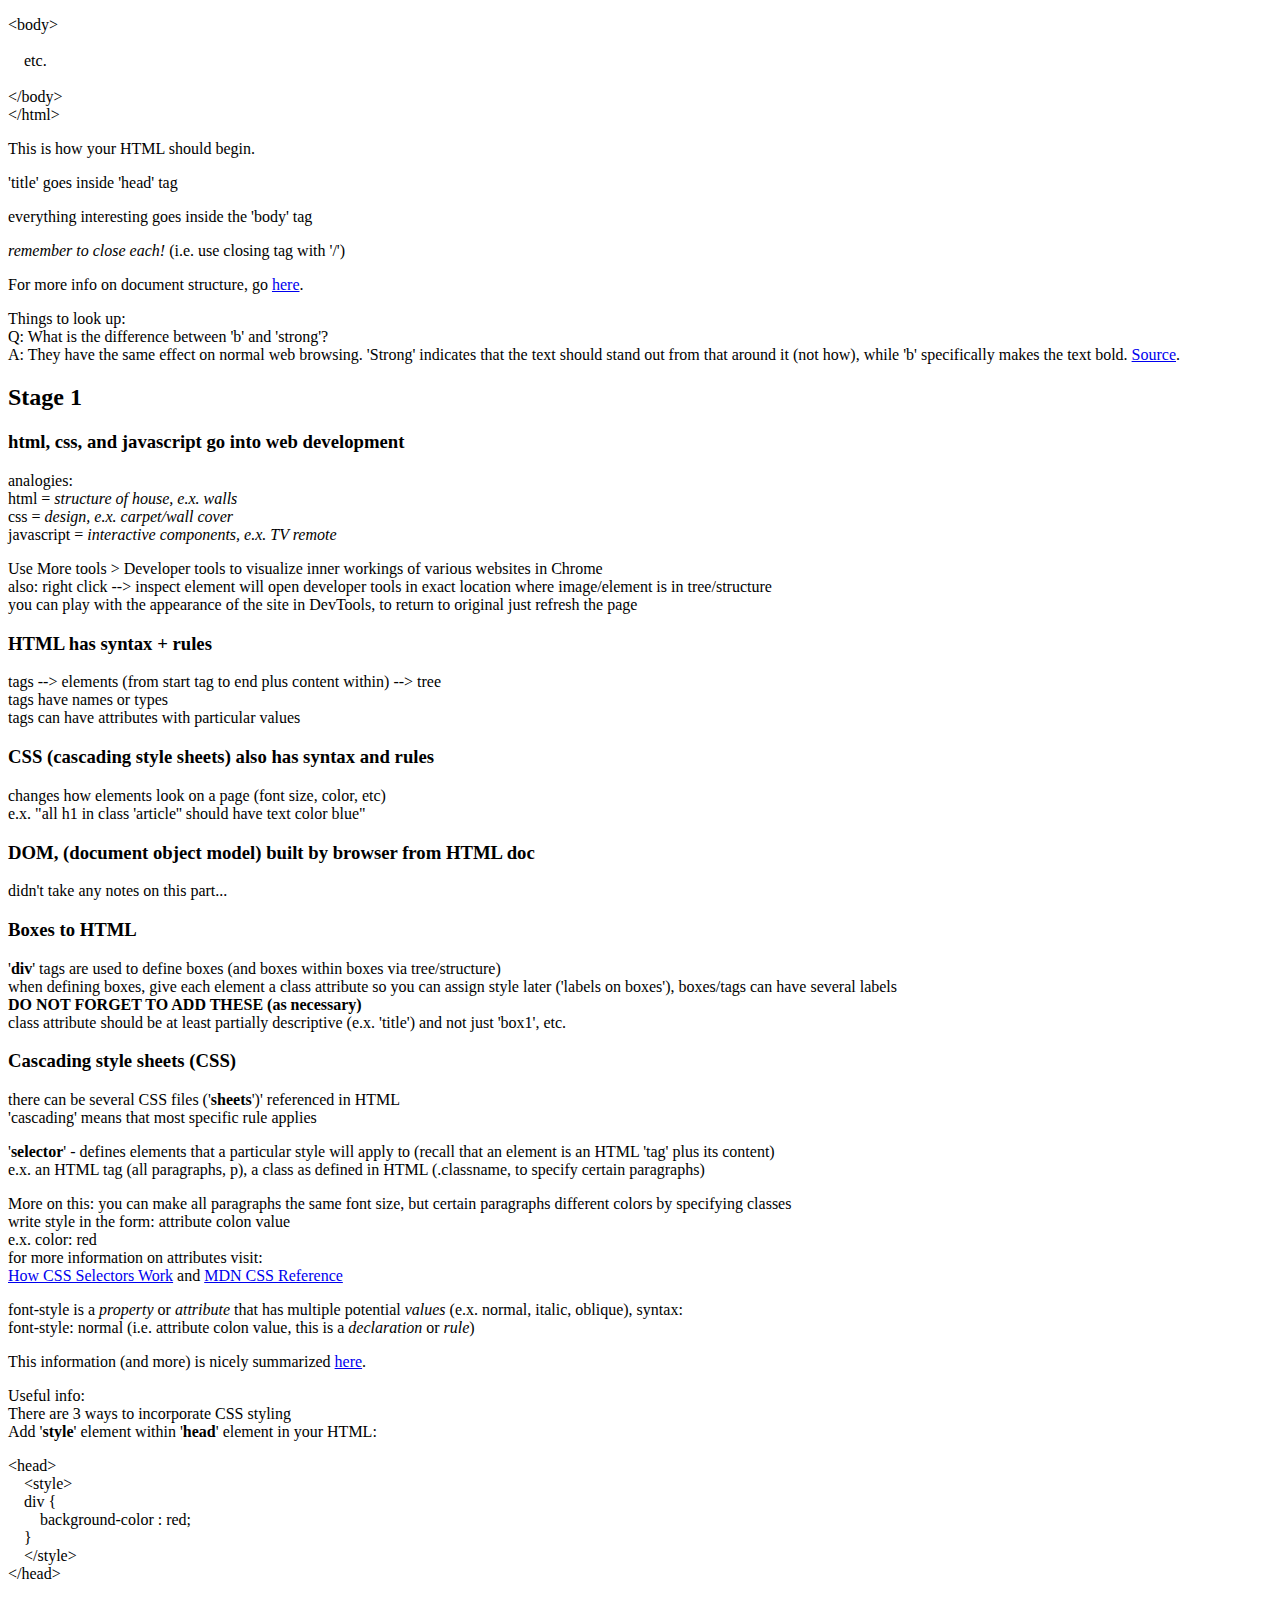
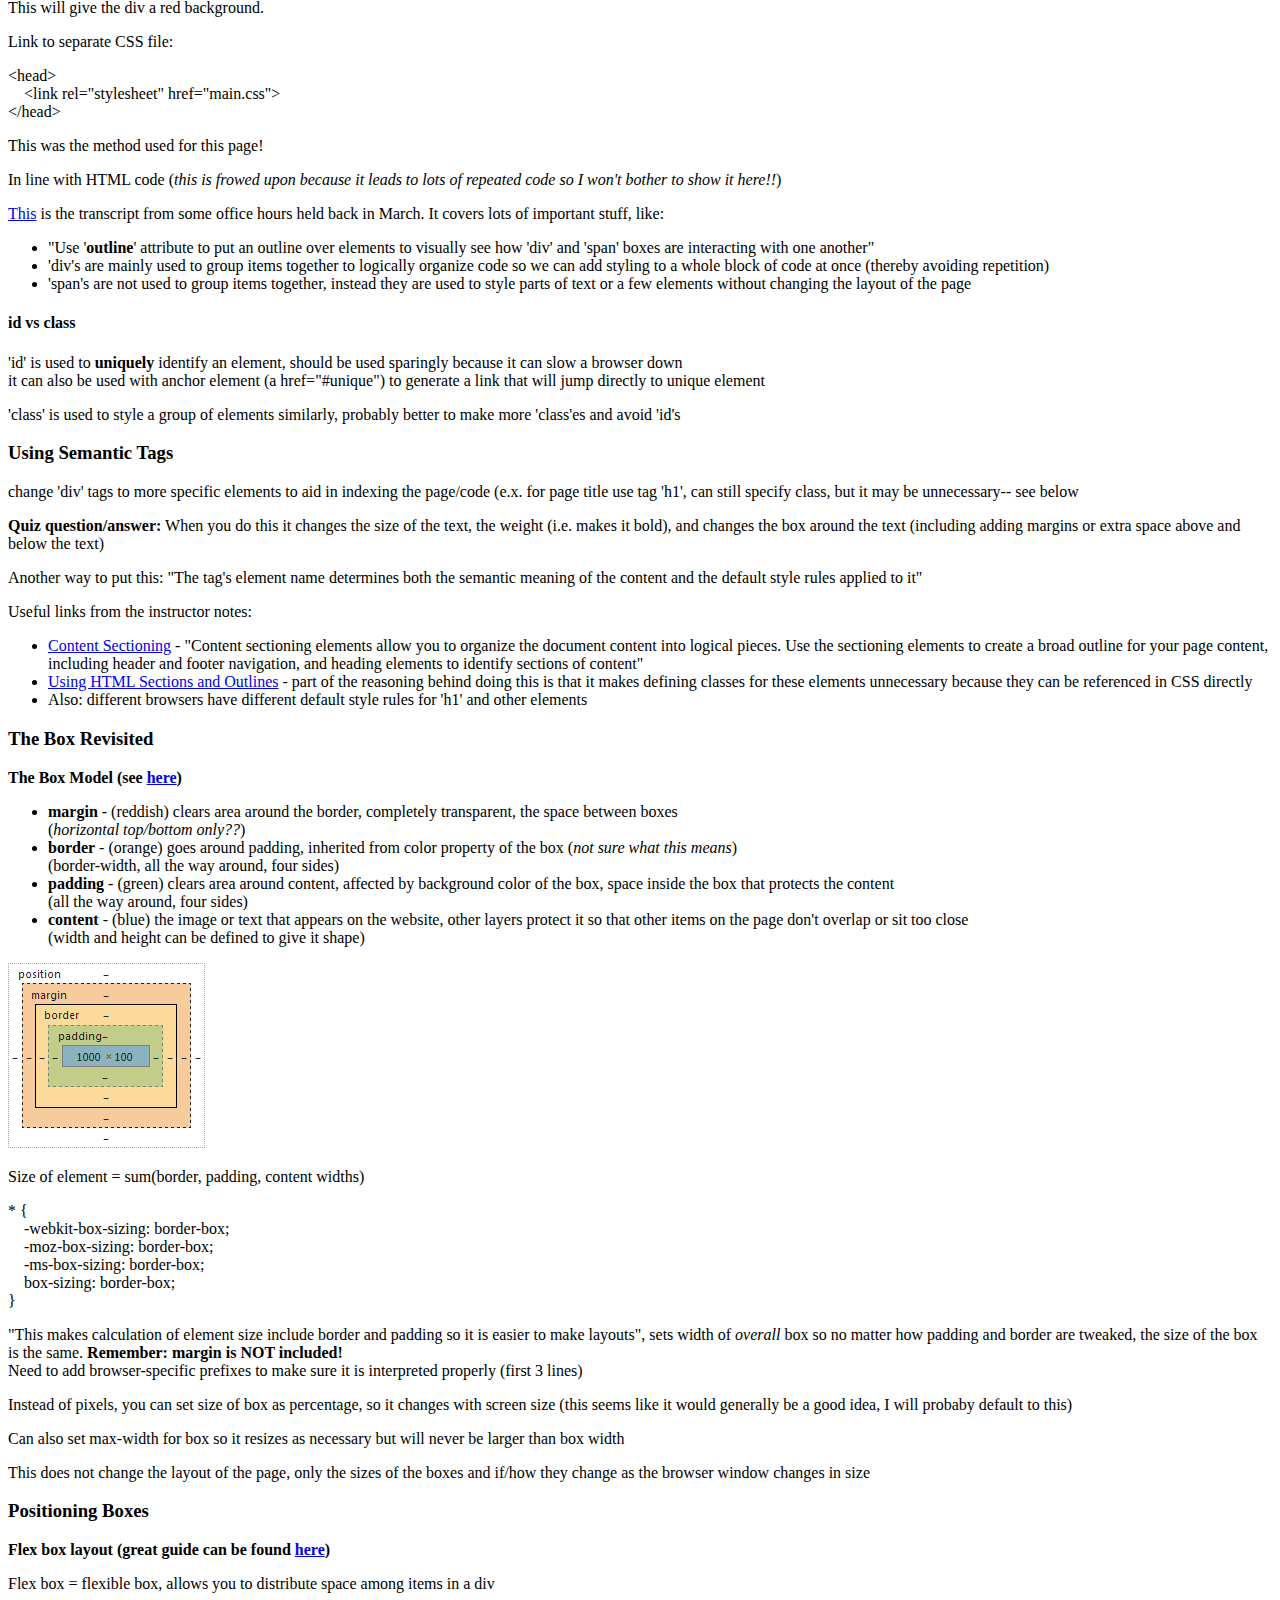
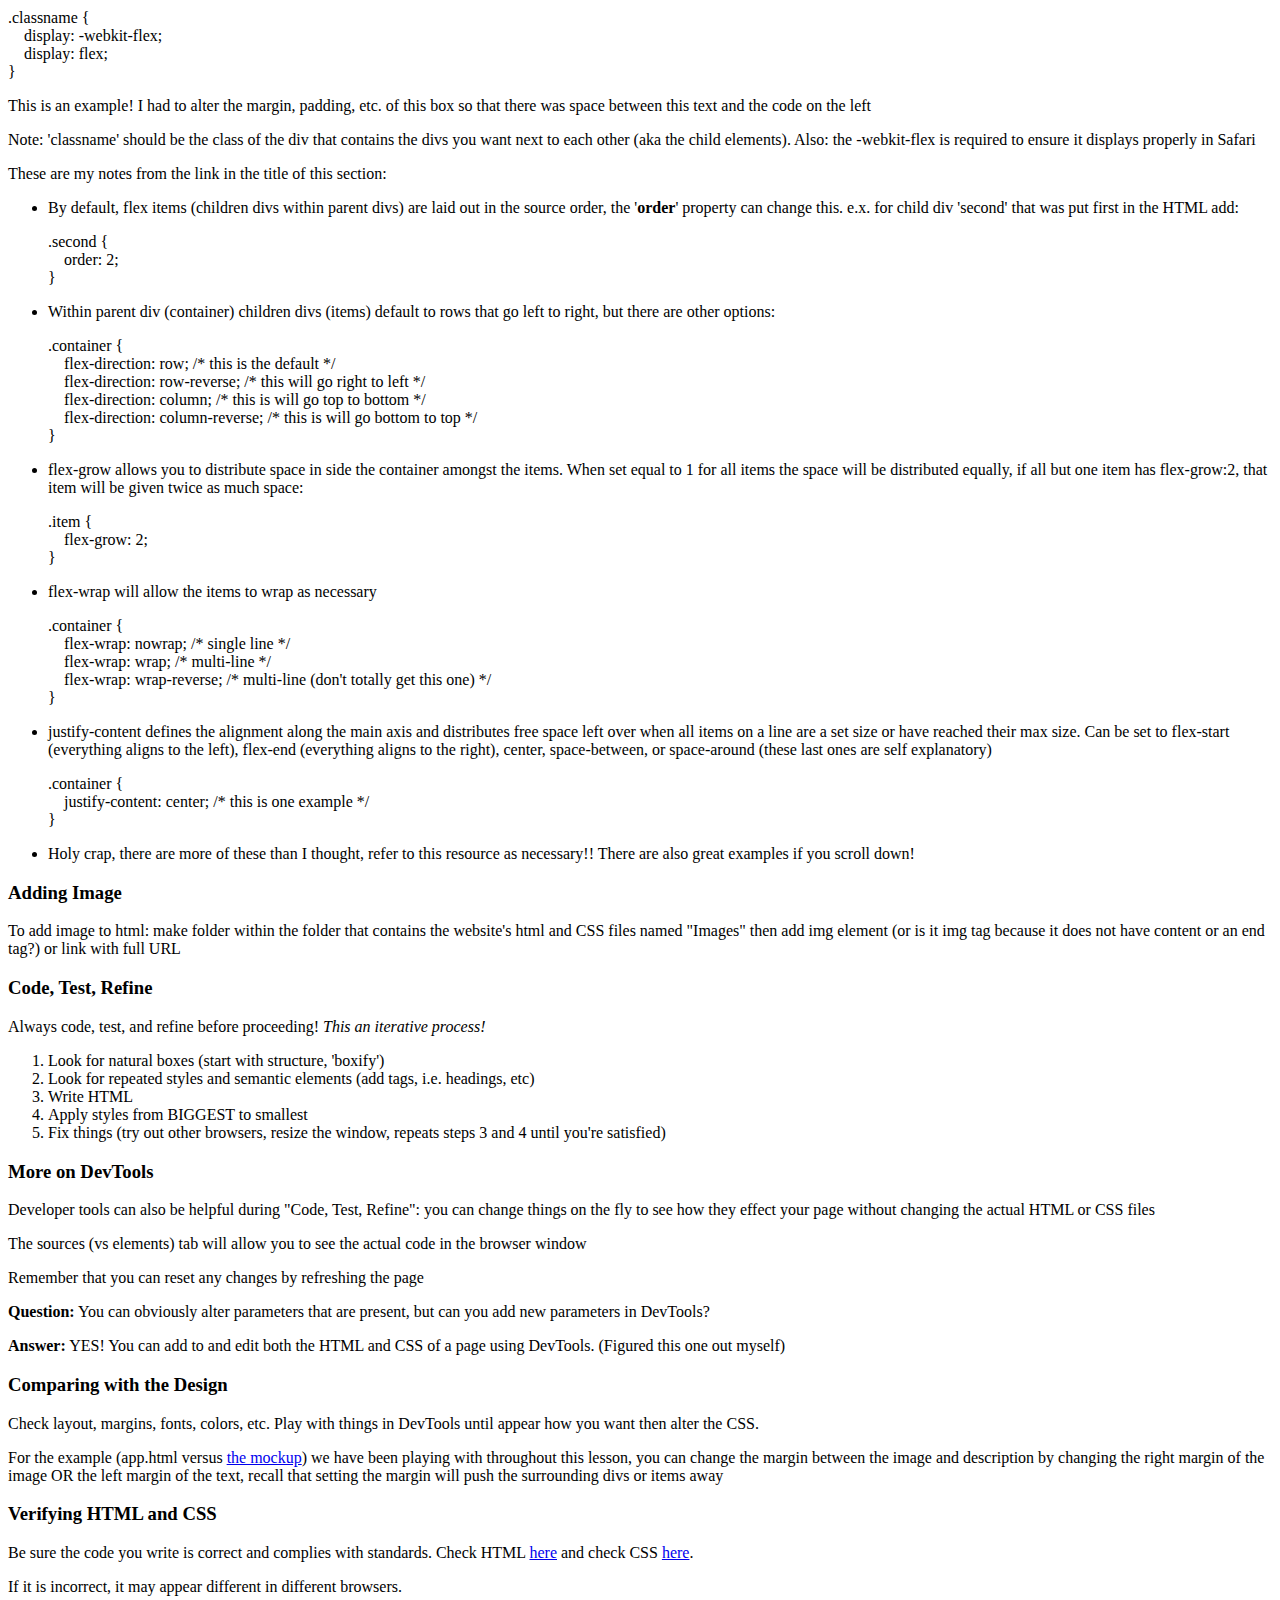
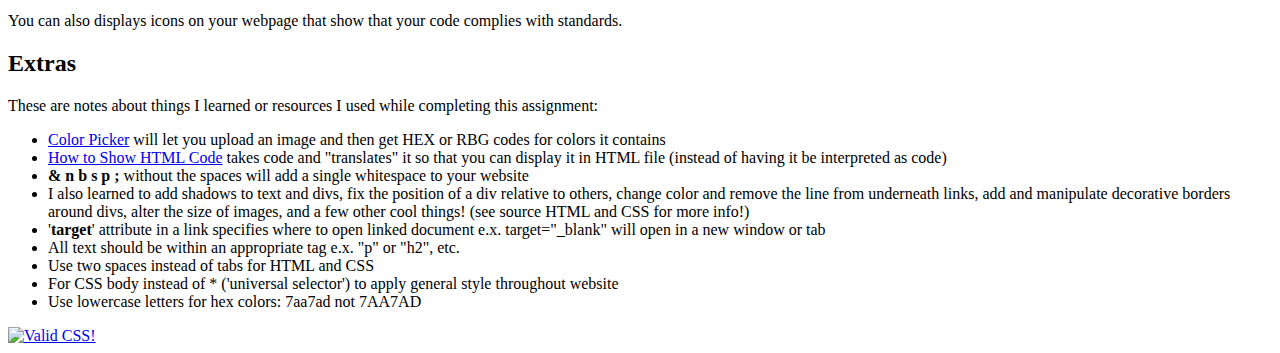
==== commit 0b00d856: "final version" ====
--- a/notes.html
+++ b/notes.html
@@ -1,424 +1,359 @@
 <!DOCTYPE html>
 <html lang="en"><!-- added lang="en" because the validator told me to...? -->
 <head>
-    <title>Intro to Programming: Stage 1 Project by bjemcnally</title>
-    <meta charset="UTF-8">
-    <link rel="stylesheet" href="notes.css">
+  <title>Intro to Programming: Stage 1 Project by bjemcnally</title>
+  <meta charset="UTF-8">
+  <link rel="stylesheet" href="stage1-project.css">
 </head>
     
 <body>
-    <div class="Navigation">
-        <a href="http://www.udacity.com"><img src="udacity.png" alt="Udacity Icon" width="200" height="100"></a>
-        <h1>Intro to Programming
-            <br>Nanodegree
-        </h1>
-        <h3 class="NotesTitle">Notes from Stages 0-1
-            <br><br>Stage 1 Project
-            <br><img src="waves.png" alt="waves" width="100" height="100">
-            <br>bjemcnally | October 2016</h3>
-        <!-- <h2>
-            Reformatted, corrected, and summarized for Stage 1 Reflections prior to Work Session 2
-        </h2> -->
-        <h1>Use these buttons
-            <br> to navigate:</h1>
-        <div class="Nav">
-            <div class="Button">
-                <a href="#Welcome">Welcome</a>
-            </div>
-            <div class="Button">
-                <a href="#ZeroStage">Stage 0</a>
-            </div>
-            <div class="Button">
-                <a href="#FirstStage">Stage 1</a>
-            </div>
-            <div class="Button">
-                <a href="#Extras">Extras</a>
-            </div>
-        </div>
-        <h3 class="NotesTitle">Comments & 
-            <br>Suggestions Welcome!</h3>
-
+    
+<div class="Navigation">
+  <a href="http://www.udacity.com" target="_blank"><img src="udacity.png" alt="Udacity Icon" width="200" height="100"></a>
+  <h1>Intro to Programming Nanodegree: Stage 1 Project</h1>
+  <img src="waves.png" alt="waves" width="100" height="100" class="Center">
+  <h3 class="NotesTitle">bjemcnally | October 2016</h3>
+  <h3 class="NotesTitle">Use these buttons to navigate:</h3>
+  <div class="Nav">
+    <div class="Button">
+      <a href="#Welcome">Welcome</a>
     </div>
-
-    <div class="NotesMaster"><!-- this is essentially leftover from an earlier version of this assignment where I did not include a static navigation pane -->
-        <div class="StageNotes"><!-- this one surrounds all of the notes -->
-
-        <div class="Welcome">
-            <h2 class="StageTitle"  id="Welcome">Welcome!</h2>
-            <div class="ImageDescription">
-                <div class="ImageLeft">
-                    <p>
-                        Hello! This is my first attempt at a website in over 15 years! <a href="http://nsyncfandom.tripod.com/">This</a> and <a href="https://web.archive.org/web/20010803065036/http://www.geocities.com/nsyncfandom/">this</a> are all that's left of my last website (LOL). I have learned a lot about HTML and CSS during this Nanodegree and I can't wait to move on to the next topic. 
-                        <br><br>It should be noted that I found the image on the right via Etsy and it is not my image. However, I thought it was pretty so I used it as color inspiration for this assignment. It should also be noted that these are my notes and may not be particularly helpful to anyone else. If you're interested in finding out more information about Udacity's Intro to Programming Nanodegree, click <a href="https://www.udacity.com/course/intro-to-programming-nanodegree--nd000">here</a>.
-                        <br><br>For best results, and because I haven't yet bothered to check this in other browsers, this website should be viewed in Chrome at 1600 x 900 resolution.
-                        <br><br>Thanks for visiting! 
-                        <br>- bjemcnally
-                    </p>
-                </div>
-                <div class="ImageRight">
-                    <img src="https://img0.etsystatic.com/033/0/6644951/il_340x270.512714416_lycy.jpg" alt="Ocean Image from Etsy">
-                </div>
-            </div>
-        </div>    
-
-        <div class="Stage0"><!-- this div just allows me to collapse this section in Visual Studio Code -->
-        
-            <h2 class="StageTitle" id="ZeroStage">Stage 0: Here we go!</h2><!-- these notes and their formatting are carried over from the first Reflection assignment and are therefore formatted a little differently than those for Stage 1 -->
-
-            <p>HTML is <b>reasonably straightforward</b></p>
-
-            <p>The '<b>em</b>' tag stands for emphasis and makes things <em>italic</em>.</p>
-            
-            <p>I am going to learn to love <a href="http://www.w3c.org/html">HTML</a>.
-            <br>The '<b>a</b>' in 'a href'' stands for anchor, must define attributes within quotes</p>
-            
-            <p>The '<b>img</b>' tag has a second attribute (alt) that will display text if image fails to load.
-            <br>Like this: <img src="nope.jpg" alt="nope!">
-            <br>img does not have a closing tag (i.e. is a '<b>void tag</b>') because it has no content
-            <br>Images appear <img src="http://s7d2.scene7.com/is/image/woodstream/hh-animals-chipmunk-3?$LearningPgAnimalThumbnail$" alt="chipmunk!"> in line with text</p>
-            
-            <p>Whitespace: all whitespace in HTML turns into a single space
-            <br><br>'<b>br</b>' is another void tag = break
-            <br>it ends a line (it is an <em>inline element</em>, more on this below)
-            <br><br>'<b>p</b>' stands for paragraph, it <em><b>has a closing tag</b></em>
-            <br>it essentially makes an invisible box (it is a <em>block element</em>)
-            <br><br>Another thing about whitespace:
-            <br>This: hello world!
-            <br> and this: hello
-            
+    <div class="Button">
+      <a href="#ZeroStage">Stage 0</a>
+    </div>
+    <div class="Button">
+      <a href="#FirstStage">Stage 1</a>
+    </div>
+    <div class="Button">
+      <a href="#Extras">Extras</a>
+    </div>
+  </div>
+    <h3 class="NotesTitle">Comments &amp; Suggestions Welcome!</h3>
+</div>
+
+<div class="NotesMaster"><!-- this one surrounds all of the notes -->
+
+  <div><!-- this surrounds all of the notes Welcome message -->
+    <h2 class="StageTitle"  id="Welcome">Welcome!</h2>
+      <div class="ImageDescription">
+        <div class="Image">
+          <p>Hello! This is my first attempt at a website in over 15 years! <a href="http://nsyncfandom.tripod.com/" target="_blank">This</a> and <a href="https://web.archive.org/web/20010803065036/http://www.geocities.com/nsyncfandom/" target="_blank">this</a> are all that's left of my last website (LOL). I have learned a lot about HTML and CSS during this Nanodegree and I can't wait to move on to the next topic.</p>
+          <p>It should be noted that I found the image on the right via Etsy and it is not my image. However, I thought it was pretty so I used it as color inspiration for this project. It should also be noted that these are my personal notes and may not be particularly helpful to anyone else. If you're interested in finding out more information about Udacity's Intro to Programming Nanodegree, click <a href="https://www.udacity.com/course/intro-to-programming-nanodegree--nd000">here</a>.</p>
+          <p>For best results this website should be viewed in Chrome at 1600 x 900 resolution.</p>
+          <p>Thanks for visiting! 
+            <br>- bjemcnally</p>
+        </div>
+        <div class="Image">
+          <img src="https://img0.etsystatic.com/033/0/6644951/il_340x270.512714416_lycy.jpg" alt="Ocean Image from Etsy">
+        </div>
+      </div>
+  </div><!-- this ends Welcome message -->
+
+  <div><!-- this surrounds Stage0 notes -->
+    <h2 class="StageTitle" id="ZeroStage">Stage 0: Here we go!</h2>
+      <p>HTML is <b>reasonably straightforward</b></p>
+      <p>The '<b>em</b>' tag stands for emphasis and makes things <em>italic</em>.</p>
+      <p>I am going to learn to love <a href="http://www.w3c.org/html">HTML</a>.</p>
+      <p>The '<b>a</b>' in 'a href'' stands for anchor, must define attributes within quotes</p>
+      <p>The '<b>img</b>' tag has a second attribute (alt) that will display text if image fails to load.
+        <br>Like this: <img src="nope.jpg" alt="This image does not exist">
+        <br>img does not have a closing tag (i.e. is a '<b>void tag</b>') because it has no content
+        <br>Images appear <img src="http://s7d2.scene7.com/is/image/woodstream/hh-animals-chipmunk-3?$LearningPgAnimalThumbnail$" alt="chipmunk!"> in line with text</p>
+      <p>Whitespace: all whitespace in HTML turns into a single space</p>
+      <p>'<b>br</b>' is another void tag = break
+        <br>it ends a line (it is an <em>inline element</em>, more on this below)</p>
+      <p>'<b>p</b>' stands for paragraph, it <em><b>has a closing tag</b></em>
+        <br>it essentially makes an invisible box (it is a <em>block element</em>)</p>
+      <p>Another thing about whitespace:
+        <br>This: hello world!
+        <br> and this: hello
             
             world!
-            <br>Look the same</p>
-
-            <p>Two new elements: span / div
-            <br>'<b>span</b>' is inline
-            <br>'<b>div</b>'' is block (i.e. it creates a box around its content)</p>
-
-            <br><br>Here I will test the two new elements introduced in the quiz:
-            <!-- this is not meant to actually use either element, just to check if they are inline or block elements -->
-            <br>Trying out '<b>strong</b>' element: <strong>TEST</strong>
-            <br>Result: 'strong' is inline
-            <br>Trying out '<b>form</b>' element: <form>TEST</form>
-            <br>Result: 'form' is block
-
-            <br><br>Document structure:
-                <div class="CodeParent">
-                    <div class="CodeLeft">
-                        &lt;!DOCTYPE html&gt;<br />
-                        &lt;html&gt;<br />
-                        &nbsp;&nbsp;&nbsp;&nbsp;&lt;head&gt;<br />
-                        &nbsp;&nbsp;&nbsp;&nbsp;&nbsp;&nbsp;&nbsp;&nbsp;&lt;title&gt;Page Title&lt;/title&gt;<br />
-                        &nbsp;&nbsp;&nbsp;&nbsp;&nbsp;&nbsp;&nbsp;&nbsp;&lt;meta charset="UTF-8"&gt;<br />
-                        &nbsp;&nbsp;&nbsp;&nbsp;&nbsp;&nbsp;&nbsp;&nbsp;&lt;link rel="stylesheet" href="filename.css"&gt;<br />
-                        &nbsp;&nbsp;&nbsp;&nbsp;&lt;/head&gt;<br />
-                        <br />
-                        &lt;body&gt;<br />
-                        <br />
-                        &nbsp;&nbsp;&nbsp;&nbsp;etc.<br />
-                        <br />
-                        &lt;/body&gt;<br />
-                        &lt;/html&gt;
-                        </div>
-
-                    <div class="CodeRight">
-                        These this is how your HTML should begin.
-                        <br><br>'title' goes inside 'head' tag
-                        <br><br>everything interesting goes inside the 'body' tag
-                        <br><br><em>remember to close each!</em> (i.e. use closing tag with '/')
-                        <br><br>For more info on document structure, go 
-                        <a href="https://classroom.udacity.com/nanodegrees/nd000/parts/0001345401/modules/385165862675460/lessons/3873828673/concepts/71254996060923#">here</a>.
-                    </div>
-                </div>
-           
-            <div class="InterestingNotes">
-                <p>Things to look up:
-                <br>Q: What is the difference between 'b' and 'strong'?
-                <br>A: They have the same effect on normal web browsing. 'Strong' indicates that the text should stand out from that around it (not how), while 'b' specifically makes the text bold. <a href="http://stackoverflow.com/questions/271743/whats-the-difference-between-b-and-strong-i-and-em">Source</a>.
-                </p>
-            </div>
-        </div><!-- this closes the div around Stage 0 -->
-
-        <div class="Stage1"><!-- this is another div just meant to allow me to collapse Stage 1 notes, not for other formatting purposes -->
-
-            <h2 class="StageTitle" id="FirstStage">Stage 1</h2>
-
-            <h3 class="NotesTitle">html, css, and javascript go into web development</h3>
-                analogies:
-                <br>html = <em>structure of house, e.x. walls</em>
-                <br>css = <em>design, e.x. carpet/wall cover</em>
-                <br>javascript = <em>interactive components, e.x. TV remote</em>
-
-                <p>
-                    Use More tools > Developer tools to visualize inner workings of various websites in Chrome
-                    <br>also: right click --> inspect element will open developer tools in exact location where image/element is in tree/structure
-                    <br>you can play with the appearance of the site in DevTools, to return to original just refresh the page
-                </p>
-
-            <h3 class="NotesTitle">HTML has syntax + rules</h3>
-	            tags --> elements (from start tag to end plus content within) --> tree
-	            <br>tags have names or types
-	            <br>tags can have attributes with particular values
-
-            <h3 class="NotesTitle">CSS (cascading style sheets) also has syntax and rules</h3>
-	            changes how elements look on a page (font size, color, etc)
-	            <br>e.x. "all h1 in class 'article'' should have text color blue"
-
-            <h3 class="NotesTitle">DOM, (document object model) built by browser from HTML doc</h3>
-                didn't take any notes on this part...
-
-	        <h3 class="NotesTitle">Boxes to HTML</h3>
-	            '<b>div</b>' tags are used to define boxes (and boxes within boxes via tree/structure)
-	            <br>when defining boxes, give each element a class attribute so you can assign style later ('labels on boxes'), boxes/tags can have several labels
-                <br><b>DO NOT FORGET TO ADD THESE (again)</b>
-                <br>class attribute should be at least partially descriptive (e.x. 'title') and not just 'box1',etc
-
-<!-- this is where the notes ended for the first Stage 1 Reflection Assignment -->
-
-            <h3 class="NotesTitle">Cascading style sheets (CSS)</h3>
-                there can be several CSS files ('<b>sheets</b>')' referenced in HTML
-                <br>'cascading' means that most specific rule applies
-    
-                <p>
-                    '<b>selector</b>' - defines elements that a particular style will apply to (recall that an element is an HTML 'tag' plus its content)
-                    <br>e.x. an HTML tag (all paragraphs, p), a class as defined in HTML (.classname, to specify certain paragraphs)
-                </p>
+        <br>Look the same despite the white space in the HTML</p>
+      <p>Two new elements: span / div
+        <br>'<b>span</b>' is inline
+        <br>'<b>div</b>'' is block (i.e. it creates a box around its content)</p>
+      <p>'<b>strong</b>' element is another inline element
+      <p>'<b>form</b>' is another example of a block element</p>
+      <p>Document structure:</p>
+        <div class="CodeParent">
+          <div class="CodeLeft">
+            &lt;!DOCTYPE html&gt;<br />
+            &lt;html&gt;<br />
+            &nbsp;&nbsp;&nbsp;&nbsp;&lt;head&gt;<br />
+            &nbsp;&nbsp;&nbsp;&nbsp;&nbsp;&nbsp;&nbsp;&nbsp;&lt;title&gt;Page Title&lt;/title&gt;<br />
+            &nbsp;&nbsp;&nbsp;&nbsp;&nbsp;&nbsp;&nbsp;&nbsp;&lt;meta charset="UTF-8"&gt;<br />
+            &nbsp;&nbsp;&nbsp;&nbsp;&nbsp;&nbsp;&nbsp;&nbsp;&lt;link rel="stylesheet" href="filename.css"&gt;<br />
+            &nbsp;&nbsp;&nbsp;&nbsp;&lt;/head&gt;<br />
+            <br />
+            &lt;body&gt;<br />
+            <br />
+            &nbsp;&nbsp;&nbsp;&nbsp;etc.<br />
+            <br />
+            &lt;/body&gt;<br />
+            &lt;/html&gt;
+          </div>
+          <div class="CodeRight">
+            <p>This is how your HTML should begin.</p>
+            <p>'title' goes inside 'head' tag</p>
+            <p>everything interesting goes inside the 'body' tag</p>
+            <p><em>remember to close each!</em> (i.e. use closing tag with '/')</p>
+            <p>For more info on document structure, go <a href="https://classroom.udacity.com/nanodegrees/nd000/parts/0001345401/modules/385165862675460/lessons/3873828673/concepts/71254996060923#">here</a>.</p>
+          </div>
+        </div>
+        <div class="InterestingNotes">
+          <p>Things to look up:
+          <br>Q: What is the difference between 'b' and 'strong'?
+          <br>A: They have the same effect on normal web browsing. 'Strong' indicates that the text should stand out from that around it (not how), while 'b' specifically makes the text bold. <a href="http://stackoverflow.com/questions/271743/whats-the-difference-between-b-and-strong-i-and-em">Source</a>.</p>
+        </div>
+  </div><!-- this closes the div around Stage 0 -->
+  
+  <div><!-- this surrounds Stage 1 notes -->
+    <h2 class="StageTitle" id="FirstStage">Stage 1</h2>
+    <h3 class="NotesTitle">html, css, and javascript go into web development</h3>
+      <p>analogies:
+        <br>html = <em>structure of house, e.x. walls</em>
+        <br>css = <em>design, e.x. carpet/wall cover</em>
+        <br>javascript = <em>interactive components, e.x. TV remote</em></p>
+      <p>Use More tools > Developer tools to visualize inner workings of various websites in Chrome
+        <br>also: right click --> inspect element will open developer tools in exact location where image/element is in tree/structure
+        <br>you can play with the appearance of the site in DevTools, to return to original just refresh the page</p>
+
+    <h3 class="NotesTitle">HTML has syntax + rules</h3>
+	  <p>tags --> elements (from start tag to end plus content within) --> tree
+	    <br>tags have names or types
+	    <br>tags can have attributes with particular values</p>
+
+    <h3 class="NotesTitle">CSS (cascading style sheets) also has syntax and rules</h3>
+	  <p>changes how elements look on a page (font size, color, etc)
+	    <br>e.x. "all h1 in class 'article'' should have text color blue"</p>
+
+    <h3 class="NotesTitle">DOM, (document object model) built by browser from HTML doc</h3>
+      <p>didn't take any notes on this part...</p>
+
+	<h3 class="NotesTitle">Boxes to HTML</h3>
+	  <p>'<b>div</b>' tags are used to define boxes (and boxes within boxes via tree/structure)
+	    <br>when defining boxes, give each element a class attribute so you can assign style later ('labels on boxes'), boxes/tags can have several labels
+        <br><b>DO NOT FORGET TO ADD THESE (as necessary)</b>
+        <br>class attribute should be at least partially descriptive (e.x. 'title') and not just 'box1', etc.</p>
+
+    <h3 class="NotesTitle">Cascading style sheets (CSS)</h3>
+      <p>there can be several CSS files ('<b>sheets</b>')' referenced in HTML
+        <br>'cascading' means that most specific rule applies</p>
+      <p>'<b>selector</b>' - defines elements that a particular style will apply to (recall that an element is an HTML 'tag' plus its content)
+        <br>e.x. an HTML tag (all paragraphs, p), a class as defined in HTML (.classname, to specify certain paragraphs)</p>
+      <p>More on this: you can make all paragraphs the same font size, but certain paragraphs different colors by specifying classes
+        <br>write style in the form: attribute colon value
+        <br>e.x. color: red
+        <br>for more information on attributes visit:
+        <br><a href="http://css-tricks.com/how-css-selectors-work/">How CSS Selectors Work</a> and <a href="https://developer.mozilla.org/en-US/docs/Web/CSS/Reference">MDN CSS Reference</a></p>
+      <p>font-style is a <em>property</em> or <em>attribute</em> that has multiple potential <em>values</em> (e.x. normal, italic, oblique), syntax: 
+        <br>font-style: normal (i.e. attribute colon value, this is a <em>declaration</em> or <em>rule</em>)</p>
+      <p>This information (and more) is nicely summarized <a href="https://classroom.udacity.com/nanodegrees/nd000/parts/0001345402/modules/383612889175460/lessons/4131369051/concepts/36111086980923">here</a>.</p>
+      <p>Useful info:
+        <br>There are 3 ways to incorporate CSS styling
+        <br>Add '<b>style</b>' element within '<b>head</b>' element in your HTML:</p>
+        <div class="CodeParent">
+          <div class="CodeLeft">
+            <p>&lt;head&gt;<br />
+            &nbsp;&nbsp;&nbsp;&nbsp;&lt;style&gt;<br />
+            &nbsp;&nbsp;&nbsp;&nbsp;div {<br />
+            &nbsp;&nbsp;&nbsp;&nbsp;&nbsp;&nbsp;&nbsp;&nbsp;background-color : red;<br />
+            &nbsp;&nbsp;&nbsp;&nbsp;}<br />
+            &nbsp;&nbsp;&nbsp;&nbsp;&lt;/style&gt;<br />
+            &lt;/head&gt;<br /></p>
+          </div>
+          <div class="CodeRight">
+            <p>This will give the div a red background.</p>
+          </div>
+        </div>
+        <p>Link to separate CSS file:</p>
+        <div class="CodeParent">
+          <div class="CodeLeft">
+            <p>
+            &lt;head&gt;<br />
+            &nbsp;&nbsp;&nbsp;&nbsp;&lt;link rel="stylesheet" href="main.css"&gt;<br />
+            &lt;/head&gt;<br /></p>
+          </div>
+          <div class="CodeRight">
+            <p>This was the method used for this page!</p>
+          </div>
+        </div>
+        <p>In line with HTML code (<em>this is frowed upon because it leads to lots of repeated code so I won't bother to show it here!!</em>)</p>
+
+        <div class="InterestingNotes">
+          <p><a href="https://discussions.udacity.com/t/stage-1-webcasts/16000/4">This</a> is the transcript from some office hours held back in March. It covers lots of important stuff, like:</p>
+          <ul>
+            <li>"Use '<b>outline</b>' attribute to put an outline over elements to visually see how 'div' and 'span' boxes are interacting with one another"</li>
+            <li>'div's are mainly used to group items together to logically organize code so we can add styling to a whole block of code at once (thereby avoiding repetition)</li>
+            <li>'span's are not used to group items together, instead they are used to style parts of text or a few elements without changing the layout of the page</li>
+          </ul>
+          <h4>id vs class</h4>
+          <p>'id' is used to <b>uniquely</b> identify an element, should be used sparingly because it can slow a browser down
+          <br>it can also be used with anchor element (a href="#unique") to generate a link that will jump directly to unique element</p>
+          <p>'class' is used to style a group of elements similarly, probably better to make more 'class'es and avoid 'id's</p>
+        </div><!-- this closes this InterestingNotes div -->  
+
+        <h3 class="NotesTitle">Using Semantic Tags</h3>
+          <p>change 'div' tags to more specific elements to aid in indexing the page/code (e.x. for page title use tag 'h1', can still specify class, but it may be unnecessary-- see below</p>
+          <p><b>Quiz question/answer:</b> When you do this it changes the size of the text, the weight (i.e. makes it bold), and changes the box around the text (including adding margins or extra space above and below the text)</p>
+          <p>Another way to put this: "The tag's element name determines both the semantic meaning of the content and the default style rules applied to it"</p>
+
+        <div class="InterestingNotes">
+          <p>Useful links from the instructor notes:</p>
+          <ul>
+            <li><a href="https://developer.mozilla.org/en-US/docs/Web/HTML/Element#Content_sectioning">Content Sectioning</a> - "Content sectioning elements allow you to organize the document content into logical pieces. Use the sectioning elements to create a broad outline for your page content, including header and footer navigation, and heading elements to identify sections of content"</li>
+            <li><a href="https://developer.mozilla.org/en-US/docs/Web/Guide/HTML/Sections_and_Outlines_of_an_HTML5_document#The_HTML5_Outline_Algorithm">Using HTML Sections and Outlines</a> - part of the reasoning behind doing this is that it makes defining classes for these elements unnecessary because they can be referenced in CSS directly</li>
+            <li>Also: different browsers have different default style rules for 'h1' and other elements</li>
+          </ul>
+        </div><!-- closes this round of InterestingNotes -->
+
+        <h3 class="NotesTitle">The Box Revisited</h3>
+          <p><b>The Box Model (see <a href="http://assignments.udacity-extras.appspot.com/courses/html-css/samples/box-model.html">here</a>)</b></p>
+          <div class="ImageDescription">
+            <div class="Image">
+              <ul>
+                <li><b>margin</b> - (reddish) clears area around the border, completely transparent, the space between boxes <br>(<em>horizontal top/bottom only??</em>)</li>
+                <li><b>border</b> - (orange) goes around padding, inherited from color property of the box (<em>not sure what this means</em>)<br>(border-width, all the way around, four sides)</li>
+                <li><b>padding</b> - (green) clears area around content, affected by background color of the box, space inside the box that protects the content<br>(all the way around, four sides)</li>
+                <li><b>content</b> - (blue) the image or text that appears on the website, other layers protect it so that other items on the page don't overlap or sit too close<br>(width and height can be defined to give it shape)</li>
+              </ul>
+            </div>
+            <div class="Image">
+              <img src="box-model.png" alt="The Box Model">
+            </div>
+          </div>
+          <p>Size of element = sum(border, padding, content widths)</p>
+          <div class="CodeParent">
+            <div class="CodeLeft">
+              <p>* {<br />
+              &nbsp;&nbsp;&nbsp;&nbsp;-webkit-box-sizing: border-box;<br />
+              &nbsp;&nbsp;&nbsp;&nbsp;-moz-box-sizing: border-box;<br />
+              &nbsp;&nbsp;&nbsp;&nbsp;-ms-box-sizing: border-box;    <br />
+              &nbsp;&nbsp;&nbsp;&nbsp;box-sizing: border-box;<br />
+              }</p>
+            </div>
+            <div class="CodeRight">
+              <p>"This makes calculation of element size include border and padding so it is easier to make layouts", sets width of <em>overall</em> box so no matter how padding and border are tweaked, the size of the box is the same. <b>Remember: margin is NOT included!</b>
+              <br>Need to add browser-specific prefixes to make sure it is interpreted properly (first 3 lines)</p>
+            </div>
+          </div>
+          <p>Instead of pixels, you can set size of box as percentage, so it changes with screen size (this seems like it would generally be a good idea, I will probaby default to this)</p>
+          <p>Can also set max-width for box so it resizes as necessary but will never be larger than box width</p>
+          <p>This does not change the layout of the page, only the sizes of the boxes and if/how they change as the browser window changes in size</p>
+
+          <h3 class="NotesTitle">Positioning Boxes</h3>
+            <p><b>Flex box layout (great guide can be found <a href="http://css-tricks.com/snippets/css/a-guide-to-flexbox/">here</a>)</b></p>
+            <p>Flex box = flexible box, allows you to distribute space among items in a div</p>
+            <div class="CodeParent">
+              <div class="CodeLeft">
+                <p>.classname {<br />
+                &nbsp;&nbsp;&nbsp;&nbsp;display: -webkit-flex;<br />
+                &nbsp;&nbsp;&nbsp;&nbsp;display: flex;<br />
+                }</p>
+              </div>
+              <div class="CodeRight">
+              <p>This is an example! I had to alter the margin, padding, etc. of this box so that there was space between this text and the code on the left</p>
+              </div>
+            </div>
+            <p>Note: 'classname' should be the class of the div that contains the divs you want next to each other (aka the child elements). Also: the -webkit-flex is required to ensure it displays properly in Safari</p>
+
+          <div class="InterestingNotes">
+            <p>These are my notes from the link in the title of this section:</p>
+            <ul>
+              <li>By default, flex items (children divs within parent divs) are laid out in the source order, the '<b>order</b>' property can change this. e.x. for child div 'second' that was put first in the HTML add:
+                <div class="Code">
+                  <p>.second {<br />
+                  &nbsp;&nbsp;&nbsp;&nbsp;order: 2;<br />
+                  }</p>
+                </div></li>
+              <li>Within parent div (container) children divs (items) default to rows that go left to right, but there are other options:
+                <div class="Code">
+                  <p>.container {<br />
+                  &nbsp;&nbsp;&nbsp;&nbsp;flex-direction: row; /* this is the default */<br />
+                  &nbsp;&nbsp;&nbsp;&nbsp;flex-direction: row-reverse; /* this will go right to left */<br />
+                  &nbsp;&nbsp;&nbsp;&nbsp;flex-direction: column; /* this is will go top to bottom */<br />
+                  &nbsp;&nbsp;&nbsp;&nbsp;flex-direction: column-reverse; /* this is will go bottom to top */<br />
+                  }</p>
+                </div></li>
+              <li>flex-grow allows you to distribute space in side the container amongst the items. When set equal to 1 for all items the space will be distributed equally, if all but one item has flex-grow:2, that item will be given twice as much space:
+                <div class="Code">
+                  <p>.item {<br />
+                  &nbsp;&nbsp;&nbsp;&nbsp;flex-grow: 2; <br />
+                  }</p>
+                </div></li>
+              <li>flex-wrap will allow the items to wrap as necessary
+                <div class="Code">
+                  <p>.container {<br />
+                  &nbsp;&nbsp;&nbsp;&nbsp;flex-wrap: nowrap; /* single line */<br />
+                  &nbsp;&nbsp;&nbsp;&nbsp;flex-wrap: wrap; /* multi-line */<br />
+                  &nbsp;&nbsp;&nbsp;&nbsp;flex-wrap: wrap-reverse; /* multi-line (don't totally get this one) */<br />
+                  }</p>
+                </div></li>
+              <li>justify-content defines the alignment along the main axis and distributes free space left over when all items on a line are a set size or have reached their max size. Can be set to flex-start (everything aligns to the left), flex-end (everything aligns to the right), center, space-between, or space-around (these last ones are self explanatory)
+                <div class="Code">
+                  <p>.container {<br />
+                  &nbsp;&nbsp;&nbsp;&nbsp;justify-content: center; /* this is one example */<br />
+                  }</p>
+                </div></li>
+              <li>Holy crap, there are more of these than I thought, refer to this resource as necessary!! There are also great examples if you scroll down!</li>
+            </ul>
+          </div>
+
+          <h3 class="NotesTitle">Adding Image</h3>
+            <p>To add image to html: make folder within the folder that contains the website's html and CSS files named "Images" then add img element (or is it img tag because it does not have content or an end tag?) or link with full URL</p>
+
+          <h3 class="NotesTitle">Code, Test, Refine</h3>
+            <p>Always code, test, and refine before proceeding! <em>This an iterative process!</em></p>
+            <ol>
+              <li>Look for natural boxes (start with structure, 'boxify')</li>
+              <li>Look for repeated styles and semantic elements (add tags, i.e. headings, etc)</li>
+              <li>Write HTML</li>
+              <li>Apply styles from BIGGEST to smallest</li>
+              <li>Fix things (try out other browsers, resize the window, repeats steps 3 and 4 until you're satisfied)</li>
+            </ol>
             
-                <p>
-                    More on this: you can make all paragraphs the same font size, but certain paragraphs different colors by specifying classes
-                    <br>write style in the form: attribute colon value
-                    <br>e.x. color: red
-                    <br>for more information on attributes visit:
-                    <br><a href="http://css-tricks.com/how-css-selectors-work/">How CSS Selectors Work</a> and <a href="https://developer.mozilla.org/en-US/docs/Web/CSS/Reference">MDN CSS Reference</a>
-                </p>
-
-                <p>
-                    font-style is a <em>property</em> or <em>attribute</em> that has multiple potential <em>values</em> (e.x. normal, italic, oblique), syntax: 
-                    <br>font-style: normal (i.e. attribute colon value, this is a <em>declaration</em> or <em>rule</em>)
-                </p>
-            
-                <p>
-                    This information (and more) is nicely summarized <a href="https://classroom.udacity.com/nanodegrees/nd000/parts/0001345402/modules/383612889175460/lessons/4131369051/concepts/36111086980923">here</a>.
-                </p>
-
-                Useful info:
-                <br>There are 3 ways to incorporate CSS styling
-                <br>Add '<b>style</b>' element within '<b>head</b>' element in your HTML:
-                    <div class="CodeParent">
-                        <div class="CodeLeft">
-                            &lt;head&gt;<br />
-                            &nbsp;&nbsp;&nbsp;&nbsp;&lt;style&gt;<br />
-                            &nbsp;&nbsp;&nbsp;&nbsp;div {<br />
-                            &nbsp;&nbsp;&nbsp;&nbsp;&nbsp;&nbsp;&nbsp;&nbsp;background-color : red;<br />
-                            &nbsp;&nbsp;&nbsp;&nbsp;}<br />
-                            &nbsp;&nbsp;&nbsp;&nbsp;&lt;/style&gt;<br />
-                            &lt;/head&gt;<br />
-                        </div>
-                        <div class="CodeRight">
-                            This will give the div a red background.
-                        </div>
-                    </div>
-
-                <br>Link to separate CSS file
-                    <div class="CodeParent">
-                        <div class="CodeLeft">
-                            &lt;head&gt;<br />
-                            &nbsp;&nbsp;&nbsp;&nbsp;&lt;link rel="stylesheet" href="main.css"&gt;<br />
-                            &lt;/head&gt;<br />
-                        </div>
-                        <div class="CodeRight">
-                            This was the method used for this page!
-                        </div>
-                    </div>
-
-                    <br>In line with HTML code (<em>this is frowed upon because it leads to lots of repeated code so I won't bother to show it here!!</em>)
-
-                <div class="InterestingNotes">
-                    <a href="https://discussions.udacity.com/t/stage-1-webcasts/16000/4">This</a> is the transcript from some office hours held back in March. It covers lots of important stuff, like:
-                    
-                    <ul>
-                        <li>"Use '<b>outline</b>' attribute to put an outline over elements to visually see how 'div' and 'span' boxes are interacting with one another"</li>
-                        <li>'div's are mainly used to group items together to logically organize code so we can add styling to a whole block of code at once (thereby avoiding repetition)</li>
-                        <li>'span's are not used to group items together, instead they are used to style parts of text or a few elements without changing the layout of the page</li>
-                    </ul>
-
-                    <h4>id vs class</h4>
-                        'id' is used to <b>uniquely</b> identify an element, should be used sparingly because it can slow a browser down
-                        <br>it can also be used with anchor element (a href="#unique") to generate a link that will jump directly to unique element
-
-                        <br><br>
-                        'class' is used to style a group of elements similarly, probably better to make more 'class'es and avoid 'id's
-                </div><!-- this closes this InterestingNotes div -->  
-
-            <h3 class="NotesTitle">Using Semantic Tags</h3>
-                change 'div' tags to more specific elements to aid in indexing the page/code (e.x. for page title use tag 'h1', can still specify class, but it may be unnecessary-- see below)
-                <br><br><b>Quiz question/answer:</b> When you do this it changes the size of the text, the weight (i.e. makes it bold), and changes the box around the text (including adding margins or extra space above and below the text)
-                <br><br>Another way to put this: "The tag's element name determines both the semantic meaning of the content and the default style rules applied to it"
-
-                <div class="InterestingNotes">
-                    Useful links from the instructor notes:
-                        <ul>
-                            <li><a href="https://developer.mozilla.org/en-US/docs/Web/HTML/Element#Content_sectioning">Content Sectioning</a> - "Content sectioning elements allow you to organize the document content into logical pieces. Use the sectioning elements to create a broad outline for your page content, including header and footer navigation, and heading elements to identify sections of content"</li>
-                            <li><a href="https://developer.mozilla.org/en-US/docs/Web/Guide/HTML/Sections_and_Outlines_of_an_HTML5_document#The_HTML5_Outline_Algorithm">Using HTML Sections and Outlines</a> - part of the reasoning behind doing this is that it makes defining classes for these elements unnecessary because they can be referenced in CSS directly</li>
-                            <li>Also: different browsers have different default style rules for 'h1' and other elements</li>
-                        </ul>
-                </div><!-- closes this round of InterestingNotes -->
-
-            <h3 class="NotesTitle">The Box Revisited</h3>
-                <b>The Box Model (see <a href="http://assignments.udacity-extras.appspot.com/courses/html-css/samples/box-model.html">here</a>)</b>
-                <div class="ImageDescription">
-                    <div class="ImageLeft">
-                        <ul>
-                            <li><b>margin</b> - (reddish) clears area around the border, completely transparent, the space between boxes <br>(<em>horizontal top/bottom only??</em>)</li>
-                             <li><b>border</b> - (orange) goes around padding, inherited from color property of the box (<em>not sure what this means</em>)<br>(border-width, all the way around, four sides)</li>
-                             <li><b>padding</b> - (green) clears area around content, affected by background color of the box, space inside the box that protects the content<br>(all the way around, four sides)</li>
-                            <li><b>content</b> - (blue) the image or text that appears on the website, other layers protect it so that other items on the page don't overlap or sit too close<br>(width and height can be defined to give it shape)</li>
-                        </ul>
-                    </div>
-
-                    <div class="ImageRight">
-                        <img src="box-model.png" alt="The Box Model">
-                    </div>
-                </div>
-                    <br>Size of element = sum(border, padding, content widths)
-                    <div class="CodeParent">
-                        <div class="CodeLeft">
-                            * {<br />
-                            &nbsp;&nbsp;&nbsp;&nbsp;-webkit-box-sizing: border-box;<br />
-                            &nbsp;&nbsp;&nbsp;&nbsp;-moz-box-sizing: border-box;<br />
-                            &nbsp;&nbsp;&nbsp;&nbsp;-ms-box-sizing: border-box;    <br />
-                            &nbsp;&nbsp;&nbsp;&nbsp;box-sizing: border-box;<br />
-                            }
-                        </div>
-                        <div class="CodeRight">
-                        "This makes calculation of element size include border and padding so it is easier to make layouts", sets width of <em>overall</em> box so no matter how padding and border are tweaked, the size of the box is the same. <b>Remember: margin is NOT included!</b>
-                        <br>Need to add browser-specific prefixes to make sure it is interpreted properly (first 3 lines)
-                        </div>
-                    </div>
-                    <br>Instead of pixels, you can set size of box as percentage, so it changes with screen size (this seems like it would generally be a good idea, I will probaby default to this)
-                    <br><br>Can also set max-width for box so it resizes as necessary but will never be larger than box width
-                    <br><br>This does not change the layout of the page, only the sizes of the boxes and if/how they change as the browser window changes in size 
-
-            <h3 class="NotesTitle">Positioning Boxes</h3>
-                <b>Flex box layout (great guide can be found <a href="http://css-tricks.com/snippets/css/a-guide-to-flexbox/">here</a>)</b>
-                <br><br>Flex box = flexible box, allows you to distribute space among items in a div 
-                <div class="CodeParent">
-                    <div class="CodeLeft">
-                    .classname {<br />
-                        &nbsp;&nbsp;&nbsp;&nbsp;display: -webkit-flex;<br />
-                        &nbsp;&nbsp;&nbsp;&nbsp;display: flex;<br />
-                    }
-                    </div>
-
-                    <div class="CodeRight">
-                    This is an example! I had to alter the margin, padding, etc of this box so that there was space between this text and the code on the left
-                    </div>
-                </div>
-
-                <br>Note: 'classname' should be the class of the div that contains the divs you want next to each other (aka the child elements). Also: the -webkit-flex is required to ensure it displays properly in Safari
-
-                <div class="InterestingNotes">
-                    These are my notes from the link in the title of this section:
-                    <ul>
-                        <li>By default, flex items (children divs within parent divs) are laid out in the source order, the '<b>order</b>' property can change this. e.x. for child div 'second' that was put first in the HTML add:
-                            <div class="Code">
-                            .second {<br />
-                            &nbsp;&nbsp;&nbsp;&nbsp;order: 2;<br />
-                            }
-                            </div>
-                        </li>
-                        <li>Within parent div (container) children divs (items) default to rows that go left to right, but there are other options:
-                            <div class="Code">
-                            .container {<br />
-                            &nbsp;&nbsp;&nbsp;&nbsp;flex-direction: row; /* this is the default */<br />
-                            &nbsp;&nbsp;&nbsp;&nbsp;flex-direction: row-reverse; /* this will go right to left */<br />
-                            &nbsp;&nbsp;&nbsp;&nbsp;flex-direction: column; /* this is will go top to bottom */<br />
-                            &nbsp;&nbsp;&nbsp;&nbsp;flex-direction: column-reverse; /* this is will go bottom to top */<br />
-                            }
-                            </div>
-                        </li>
-                        <li>flex-grow allows you to distribute space in side the container amongst the items. When set equal to 1 for all items the space will be distributed equally, if all but one item has flex-grow:2, that item will be given twice as much space:
-                            <div class="Code">
-                            .item {<br />
-                            &nbsp;&nbsp;&nbsp;&nbsp;flex-grow: 2; <br />
-                            }
-                            </div>
-                        </li>
-                        <li>flex-wrap will allow the items to wrap as necessary
-                            <div class="Code">
-                            .container {<br />
-                            &nbsp;&nbsp;&nbsp;&nbsp;flex-wrap: nowrap; /* single line */<br />
-                            &nbsp;&nbsp;&nbsp;&nbsp;flex-wrap: wrap; /* multi-line */<br />
-                            &nbsp;&nbsp;&nbsp;&nbsp;flex-wrap: wrap-reverse; /* multi-line (don't totally get this one) */<br />
-                            }
-                            </div>
-                        </li>
-                        <li>justify-content defines the alignment along the main axis and distributes free space left over when all items on a line are a set size or have reached their max size. Can be set to flex-start (everything aligns to the left), flex-end (everything aligns to the right), center, space-between, or space-around (these last ones are self explanatory)
-                            <div class="Code">
-                            .container {<br />
-                            &nbsp;&nbsp;&nbsp;&nbsp;justify-content: center; /* this is one example */<br />
-                            }
-                            </div>
-                        </li>
-                        <li>Holy crap, there are more of these than I thought, refer to this resource as necessary!! There are also great examples if you scroll down!
-                        </li>
-                    </ul>
-                </div>
-
-            <h3 class="NotesTitle">Adding Image</h3>
-                To add image to html: make folder within the folder that contains the website's html and CSS files named "Images" then add img element (or is it img tag because it does not have content or an end tag?)
-
-            <h3 class="NotesTitle">Code, Test, Refine</h3>
-                Always code, test, and refine before proceeding! <em>This an iterative process!</em>
-                <ol>
-                    <li>Look for natural boxes (start with structure, 'boxify')</li>
-                    <li>Look for repeated styles and semantic elements (add tags, i.e. headings, etc)</li>
-                    <li>Write HTML</li>
-                    <li>Apply styles from BIGGEST to smallest</li>
-                    <li>Fix things (try out other browsers, resize the window, repeats steps 3 and 4 until you're satisfied)</li>
-                </ol>
-            
-            <h3 class="NotesTitle">More on DevTools</h3>
-                Developer tools can also be helpful during "Code, Test, Refine": you can change things on the fly to see how they effect your page without changing the actual HTML or CSS files
-                <br><br>The sources (vs elements) tab will allow you to see the actual code in the browser window
-                <br><br>Remember that you can reset any changes by refreshing the page
-                <br><br><b>Question:</b> You can obviously alter parameters that are present, but can you add new parameters in DevTools?
-                <br><b>Answer:</b> YES! You can add to and edit both the HTML and CSS of a page using DevTools. (Figured this one out myself)
-
-            <h3 class="NotesTitle">Comparing with the Design</h3>
-                Check layout, margins, fonts, colors, etc. Play with things in DevTools until appear how you want then alter the CSS. 
-                <br><br>For the example (app.html versus <a href="https://storage.googleapis.com/supplemental_media/udacityu/2851598572/mock1-fav-app.pdf">the mockup</a>) we have been playing with throughout this lesson, you can change the margin between the image and description by changing the right margin of the image OR the left margin of the text, recall that setting the margin will push the surrounding divs or items away
-
-            <h3 class="NotesTitle">Verifying HTML and CSS</h3>
-                Be sure the code you write is correct and complies with standards. Check HTML <a href="http://validator.w3.org/#validate_by_input">here</a> and check CSS <a href="http://jigsaw.w3.org/css-validator/#validate_by_input">here</a>.
-                <br><br>If it is incorrect, it may appear different in different browsers.
-                <br><br>You can also displays icons on your webpage that show that your code complies with standards.
-
-
-        </div><!-- this will close the "Stage1" div -->     
-        <br><br>        
-        <div id="Extras">
-            <h2 class="StageTitle">Extras</h2>
-            <br>These are notes about things I learned or resources I used while completing this assignment:
-            <div class="InterestingNotes">
-                <ul>
-                    <li><a href="http://imagecolorpicker.com/en">Color Picker</a> will let you upload an image and then get HEX or RBG codes for colors it contains</li>
-                    <li><a href="http://www.freebits.co.uk/convert-html-code-to-text.html">How to Show HTML Code</a> does what it says</li>
-                    <li><b>& n b s p ;</b> without the spaces will add a single whitespace to your website</li>
-                    <li>I also learned to add shadows to text and divs, fix the position of a div relative to others, change color and remove the line from underneath links, add and manipulate decorative borders around divs, alter the size of images, and a few other cool things! (see source HTML and CSS for more info!)</li>
-                </ul>    
-            </div>
-        </div> 
-
-        <p>
-            <a href="http://jigsaw.w3.org/css-validator/check/referer">
-            <img style="border:0;width:88px;height:31px"
-               src="http://jigsaw.w3.org/css-validator/images/vcss-blue"
-              alt="Valid CSS!" />
-             </a>
-        </p>
-
-        </div><!-- this ends "StageNotes -->
-    </div><!-- this closes "NotesMaster" -->
+          <h3 class="NotesTitle">More on DevTools</h3>
+            <p>Developer tools can also be helpful during "Code, Test, Refine": you can change things on the fly to see how they effect your page without changing the actual HTML or CSS files</p>
+            <p>The sources (vs elements) tab will allow you to see the actual code in the browser window</p>
+            <p>Remember that you can reset any changes by refreshing the page</p>
+            <p><b>Question:</b> You can obviously alter parameters that are present, but can you add new parameters in DevTools?</p>
+            <p><b>Answer:</b> YES! You can add to and edit both the HTML and CSS of a page using DevTools. (Figured this one out myself)</p>
+
+          <h3 class="NotesTitle">Comparing with the Design</h3>
+            <p>Check layout, margins, fonts, colors, etc. Play with things in DevTools until appear how you want then alter the CSS.</p> 
+            <p>For the example (app.html versus <a href="https://storage.googleapis.com/supplemental_media/udacityu/2851598572/mock1-fav-app.pdf">the mockup</a>) we have been playing with throughout this lesson, you can change the margin between the image and description by changing the right margin of the image OR the left margin of the text, recall that setting the margin will push the surrounding divs or items away</p>
+
+          <h3 class="NotesTitle">Verifying HTML and CSS</h3>
+            <p>Be sure the code you write is correct and complies with standards. Check HTML <a href="http://validator.w3.org/#validate_by_input">here</a> and check CSS <a href="http://jigsaw.w3.org/css-validator/#validate_by_input">here</a>.</p>
+            <p>If it is incorrect, it may appear different in different browsers.</p>
+            <p>You can also displays icons on your webpage that show that your code complies with standards.</p>
+  </div><!-- this will close the "Stage1" div -->     
+        
+  <div id="Extras">
+    <h2 class="StageTitle">Extras</h2>
+      <p>These are notes about things I learned or resources I used while completing this assignment:</p>
+        <div class="InterestingNotes">
+          <ul>
+            <li><a href="http://imagecolorpicker.com/en">Color Picker</a> will let you upload an image and then get HEX or RBG codes for colors it contains</li>
+            <li><a href="http://www.freebits.co.uk/convert-html-code-to-text.html">How to Show HTML Code</a> takes code and "translates" it so that you can display it in HTML file (instead of having it be interpreted as code)</li>
+            <li><b>& n b s p ;</b> without the spaces will add a single whitespace to your website</li>
+            <li>I also learned to add shadows to text and divs, fix the position of a div relative to others, change color and remove the line from underneath links, add and manipulate decorative borders around divs, alter the size of images, and a few other cool things! (see source HTML and CSS for more info!)</li>
+            <li>'<b>target</b>' attribute in a link specifies where to open linked document e.x. target="_blank" will open in a new window or tab</li>
+            <li>All text should be within an appropriate tag e.x. "p" or "h2", etc.</li>
+            <li>Use two spaces instead of tabs for HTML and CSS</li>
+            <li>For CSS body instead of * ('universal selector') to apply general style throughout website</li>
+            <li>Use lowercase letters for hex colors: 7aa7ad not 7AA7AD</li>
+          </ul>    
+        </div>
+  </div> 
+
+  <div>
+    <a href="http://jigsaw.w3.org/css-validator/check/referer">
+    <img style="border:0;width:88px;height:31px" src="http://jigsaw.w3.org/css-validator/images/vcss-blue" alt="Valid CSS!" /></a>
+  </div>
+
+</div><!-- this closes "NotesMaster" -->
 </body>
 </html>
 
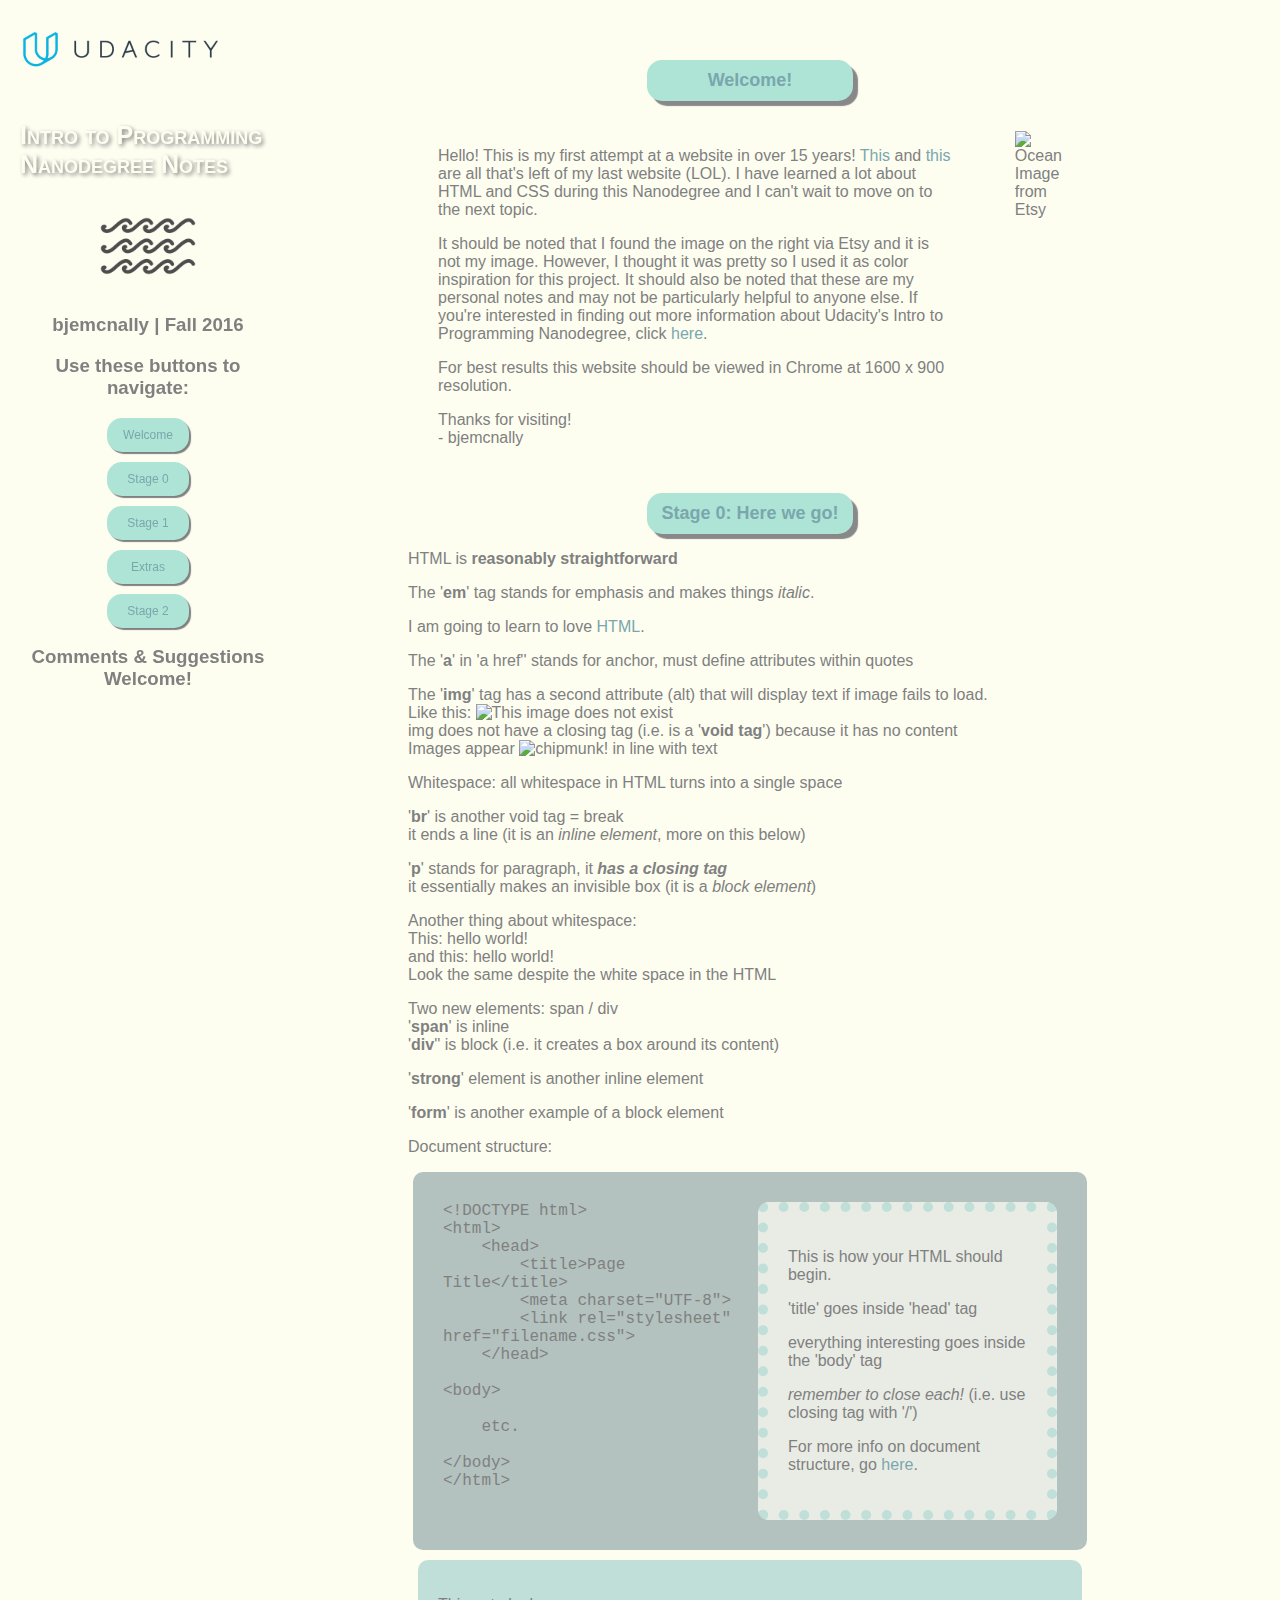
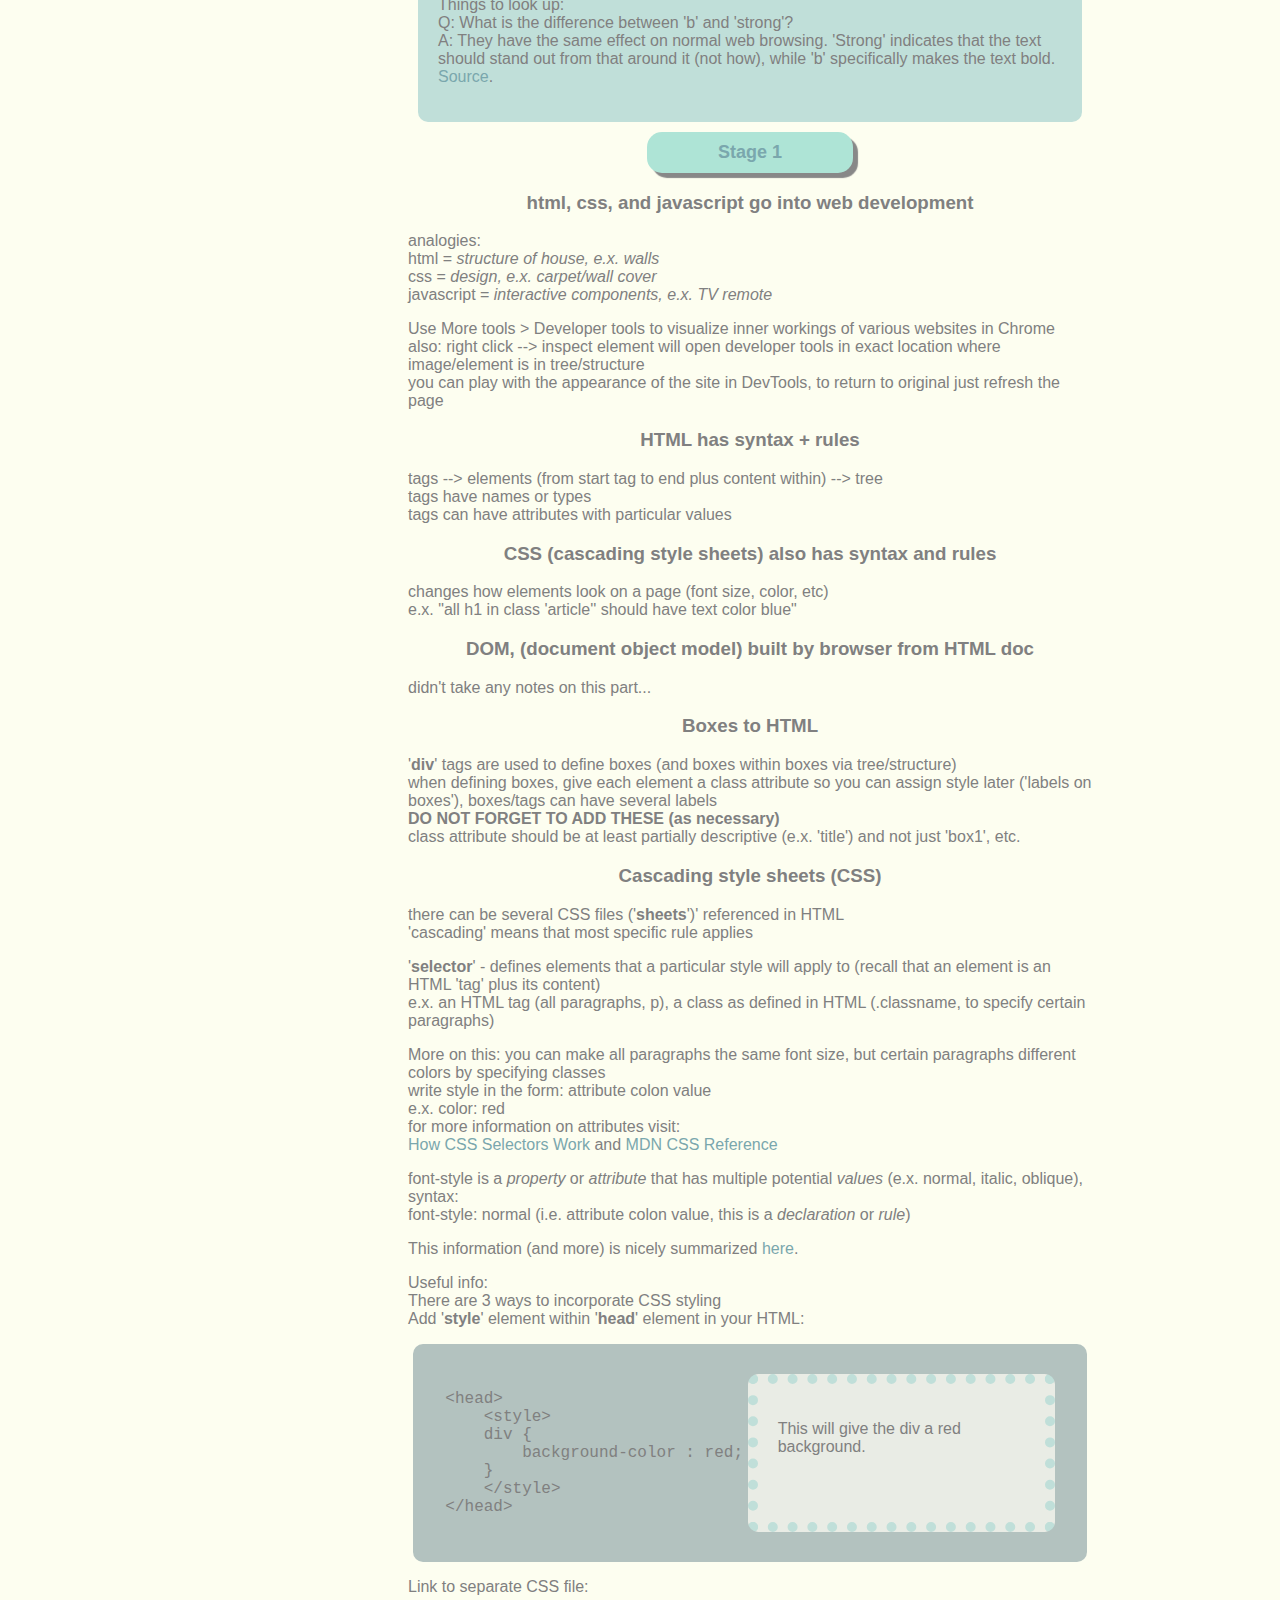
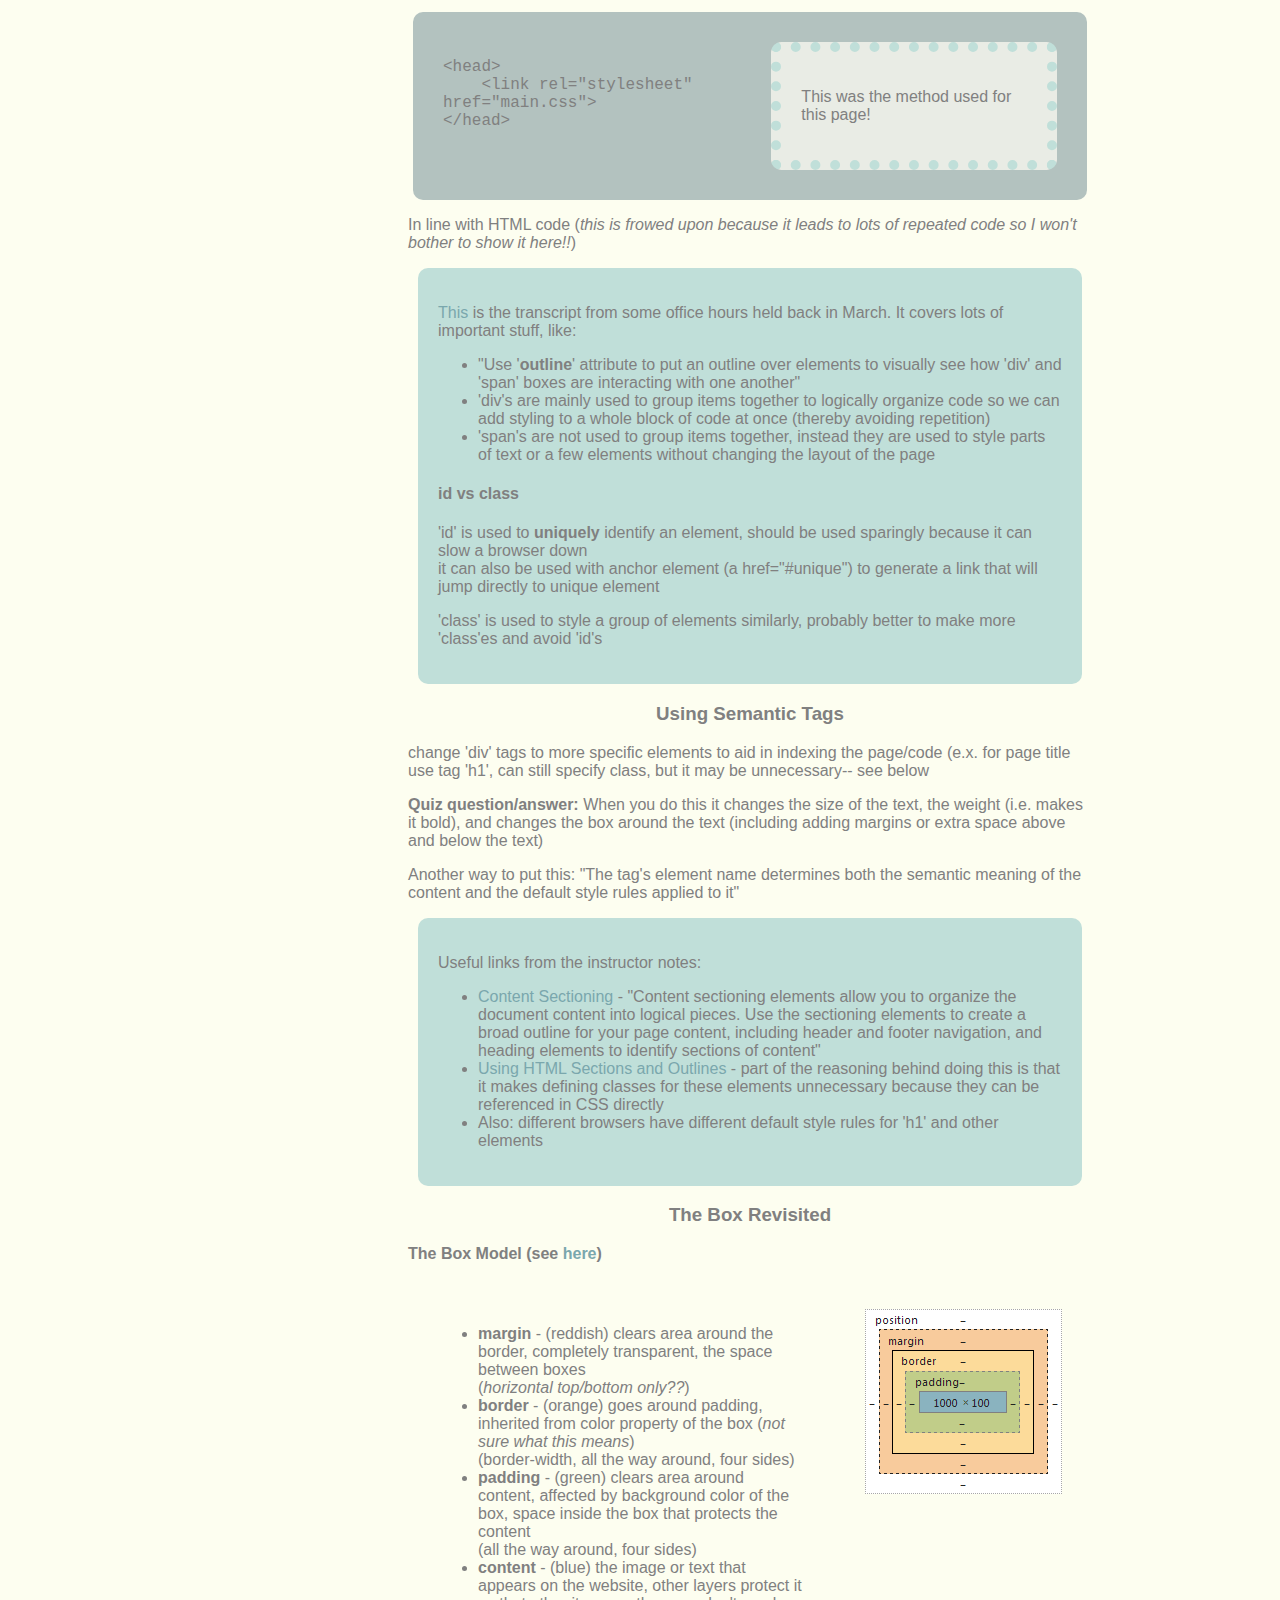
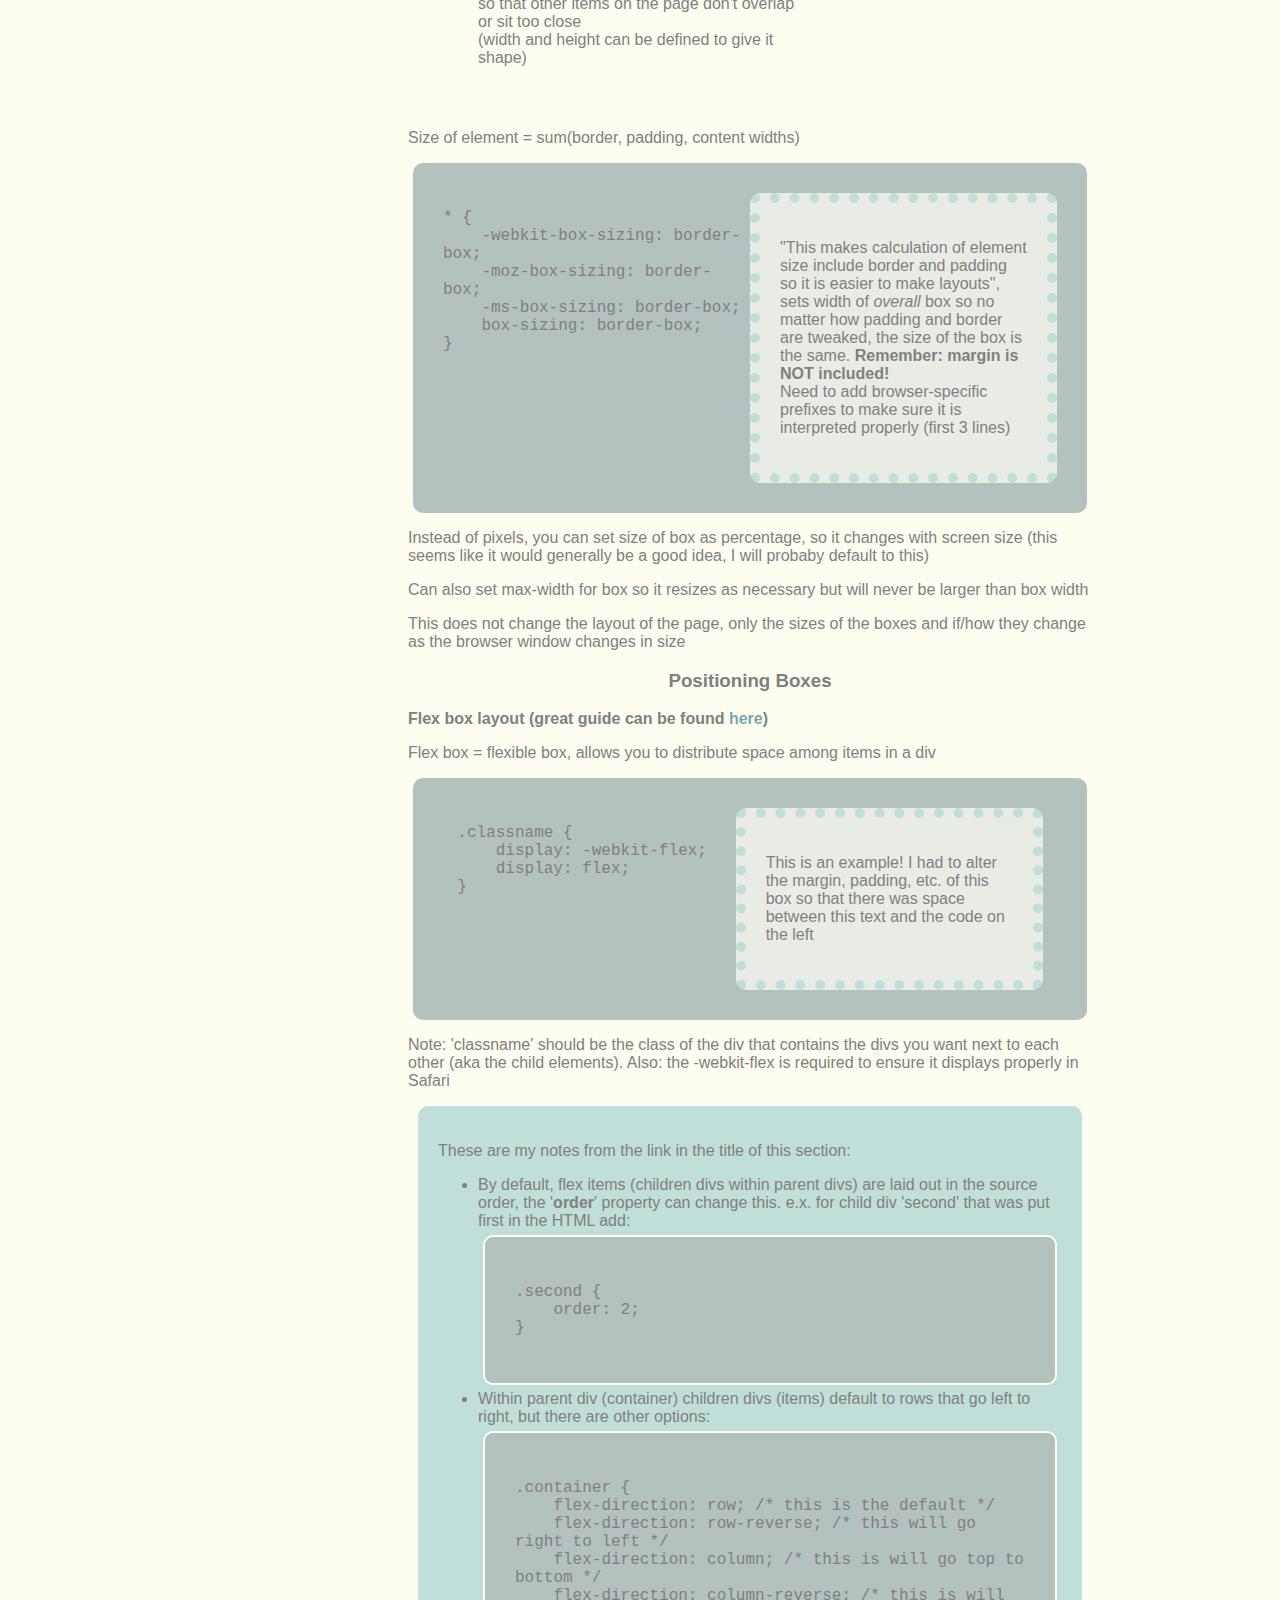
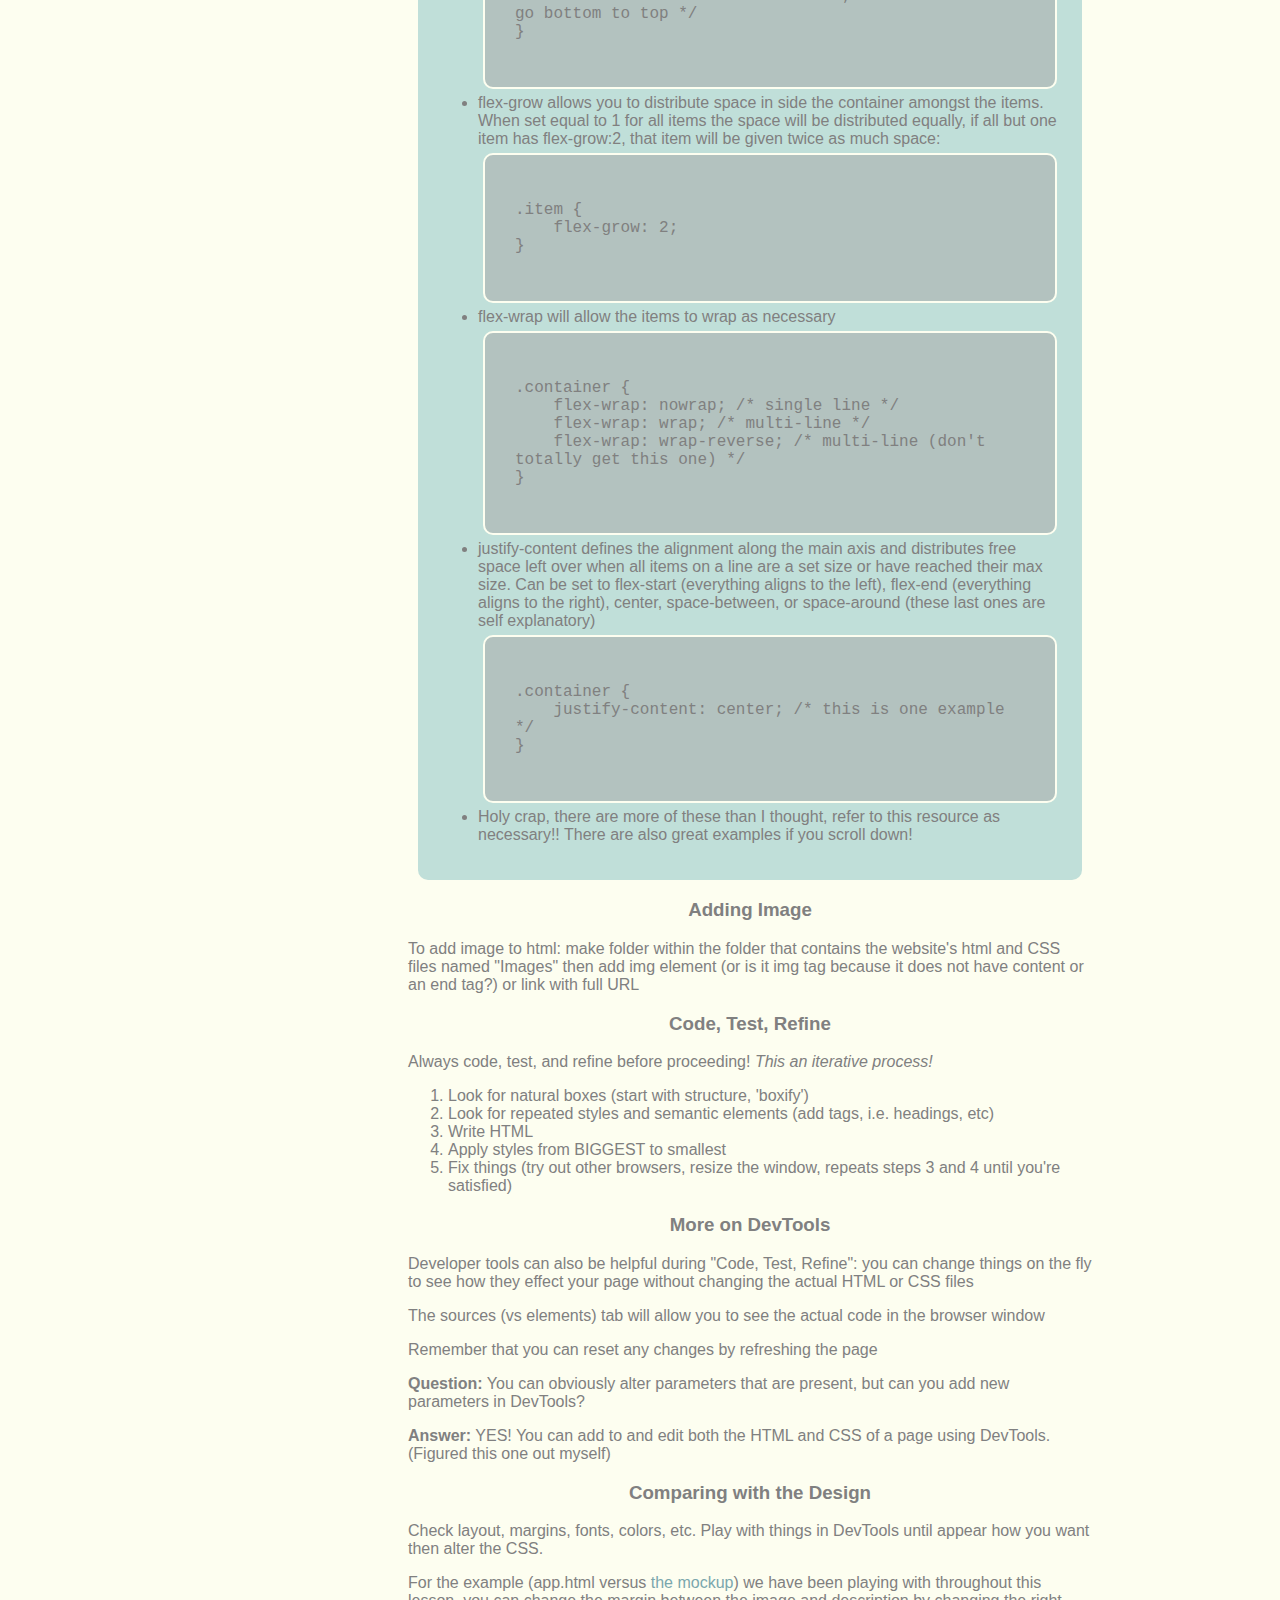
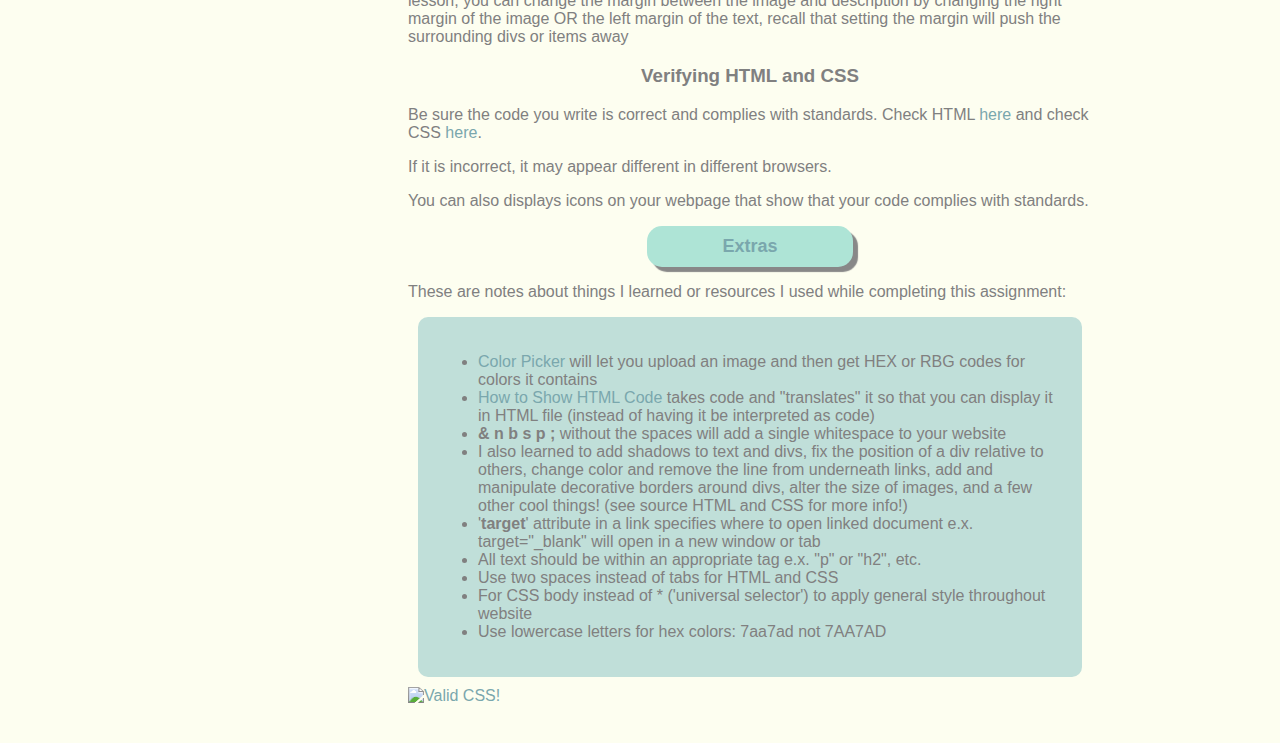
==== commit e800b853: "added Stage 2 notes and nav" ====
--- a/notes.html
+++ b/notes.html
@@ -1,31 +1,34 @@
 <!DOCTYPE html>
 <html lang="en"><!-- added lang="en" because the validator told me to...? -->
 <head>
-  <title>Intro to Programming: Stage 1 Project by bjemcnally</title>
+  <title>Intro to Programming Nanodegree Notes by bjemcnally</title>
   <meta charset="UTF-8">
-  <link rel="stylesheet" href="stage1-project.css">
+  <link rel="stylesheet" href="notes.css">
 </head>
     
 <body>
     
 <div class="Navigation">
   <a href="http://www.udacity.com" target="_blank"><img src="udacity.png" alt="Udacity Icon" width="200" height="100"></a>
-  <h1>Intro to Programming Nanodegree: Stage 1 Project</h1>
+  <h1>Intro to Programming Nanodegree Notes</h1>
   <img src="waves.png" alt="waves" width="100" height="100" class="Center">
-  <h3 class="NotesTitle">bjemcnally | October 2016</h3>
+  <h3 class="NotesTitle">bjemcnally | Fall 2016</h3>
   <h3 class="NotesTitle">Use these buttons to navigate:</h3>
   <div class="Nav">
     <div class="Button">
-      <a href="#Welcome">Welcome</a>
-    </div>
-    <div class="Button">
-      <a href="#ZeroStage">Stage 0</a>
-    </div>
-    <div class="Button">
-      <a href="#FirstStage">Stage 1</a>
-    </div>
-    <div class="Button">
-      <a href="#Extras">Extras</a>
+      <a href="notes.html#Welcome">Welcome</a>
+    </div>
+    <div class="Button">
+      <a href="notes.html#ZeroStage">Stage 0</a>
+    </div>
+    <div class="Button">
+      <a href="notes.html#FirstStage">Stage 1</a>
+    </div>
+    <div class="Button">
+      <a href="notes.html#Extras">Extras</a>
+    </div>
+    <div class="Button">
+      <a href="notes2.html">Stage 2</a>
     </div>
   </div>
     <h3 class="NotesTitle">Comments &amp; Suggestions Welcome!</h3>
--- a/notes.css
+++ b/notes.css
@@ -0,0 +1,173 @@
+/* this is for testing and verifying div alignment as necessary
+
+* {
+  outline: 1px solid red !important;
+}
+
+*/
+
+
+* {
+  -webkit-box-sizing: border-box;
+  -moz-box-sizing: border-box;
+  -ms-box-sizing: border-box; 
+  box-sizing: border-box;
+}
+
+h3 {
+  color: gray;
+}
+
+.NotesTitle {
+  text-align: center;
+}
+
+a:link {
+  color: #7AA7AD;
+  text-decoration: none; /*this removes the line from under links*/
+}
+
+a:visited {
+  color: #7AA7AD;
+  text-decoration: none;
+}
+
+body {
+  background-color: #FDFEF0;
+  font-family: 'Lucida Sans', 'Lucida Sans Regular', 'Lucida Grande', 'Lucida Sans Unicode', Geneva, Verdana, sans-serif;
+}
+
+h1 {
+  color: #FDFEF0;
+  font-size: 25px;
+  text-shadow: 2px 2px 4px gray;
+  font-variant: small-caps;
+}
+
+h2 {
+  color: #FDFEF0;
+  text-align: center;
+  font-size: 18px;
+}
+
+.Navigation {
+  position: fixed;
+  top: 0;
+  left: 0;
+  /*right: 0; changed navigation pane from top to left */
+  bottom: 0;
+  z-index: 9999;
+  width: 20%;
+  background-color: #FDFEF0;
+  margin-left: 20px;
+  margin-right: 10px;
+}
+
+.NotesMaster {
+  background-color: #FDFEF0;
+  margin-top: 30px;
+  padding: 30px 150px; /* this is shorthand that sets top/bottom to 30 and left/right to 100 */
+  margin-left: 250px;
+  margin-right: 30px;
+  color: grey;
+}
+
+.StageTitle {
+  color: #7AA7AD;
+  background-color: #AEE4D6;
+  border-radius: 15px;
+  margin: auto;
+  padding: 10px;
+  max-width: 30%;
+  box-shadow: 5px 5px 1px #888888;
+}
+
+.Nav {
+  /* display: -webkit-flex;
+  display: flex; put buttons in a col instead of row */ 
+  width: 40%;
+  justify-content: space-around;
+  margin: auto;
+  font-size: 12px;
+}
+
+.Button {
+  border-radius: 15px;
+  padding: 10px;
+  margin: 10px;
+  background-color: #AEE4D6;
+  color: grey;
+  text-align: center;
+  box-shadow: 2px 2px 1px gray;
+  max-width: 200px;
+  font-size: 12px;
+}
+
+.InterestingNotes {
+  background-color: #c0dfd9;
+  padding: 20px;
+  margin: 10px;
+  border-radius: 10px;
+}
+
+.Code {
+  background-color: #b3c2bf;
+  font-family: Courier New, Courier, monospace;
+  padding: 30px;
+  border-radius: 10px;
+  border: 2px #FDFEF0;
+  border-style: solid;
+  margin: 5px;
+}
+
+.CodeParent {
+  background-color: #b3c2bf;
+  padding: 30px;
+  border-radius: 10px;
+  display: -webkit-flex;
+  display: flex;
+  margin: 5px;
+}
+
+.CodeLeft {
+  margin: 0 auto;
+  font-family: Courier New, Courier, monospace;
+}
+
+.CodeRight {
+  background-color: #e9ece5;
+  margin: 0 auto;
+  border-radius: 10px;
+  padding: 20px;
+  border-style: dotted;
+  border-color: #c0dfd9;
+  border-width: 10px;
+  max-width: 50%;
+}
+
+.ImageDescription {
+  display: -webkit-flex;
+  display: flex;
+  justify-content: space-around;
+  margin: auto;
+}
+
+.Image {
+  margin: 30px;
+}
+
+.Center {
+  display: block;
+  padding: 1px;
+  margin: auto;
+}
+
+.inline_code {
+  background-color: #b3c2bf;
+  font-family: Courier New, Courier, monospace;
+  padding: 3px;
+  border-radius: 3px;
+  border: 1px #FDFEF0;
+  border-style: solid;
+  margin: 1px 5px;
+}
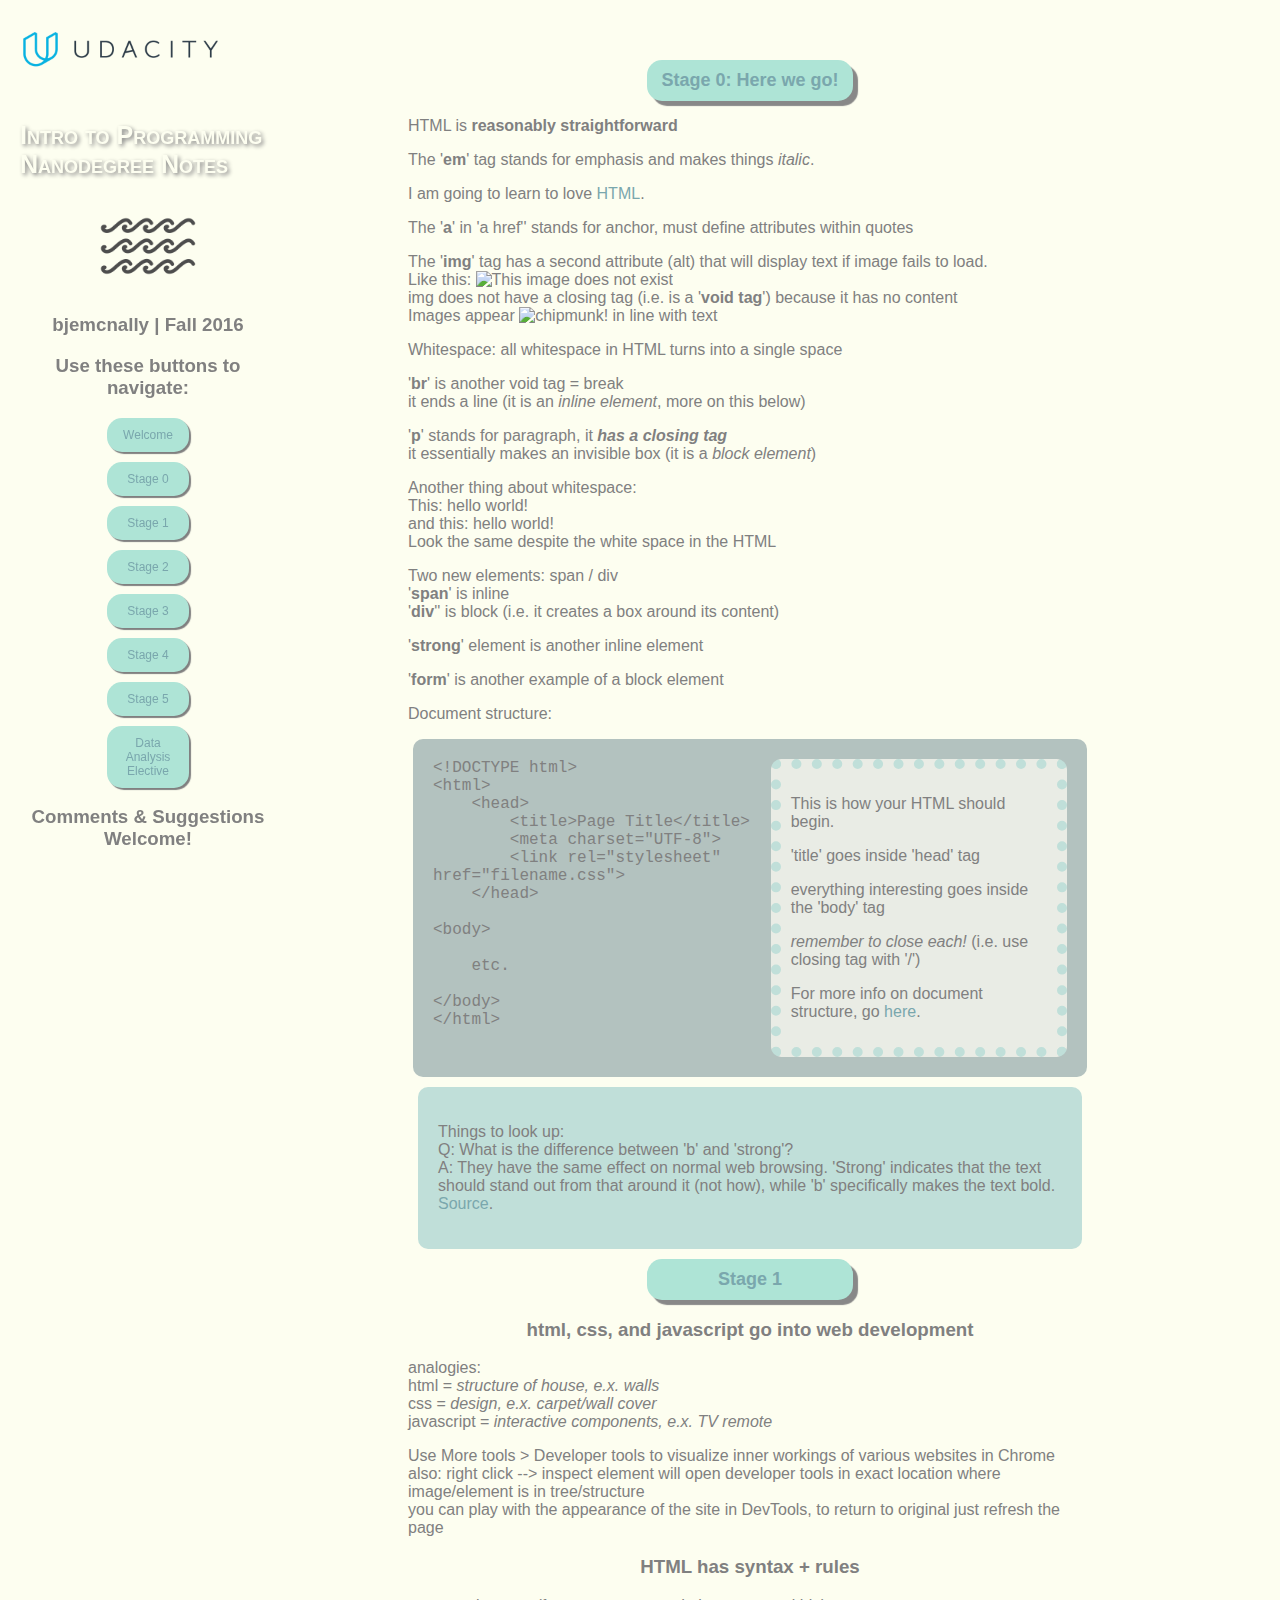
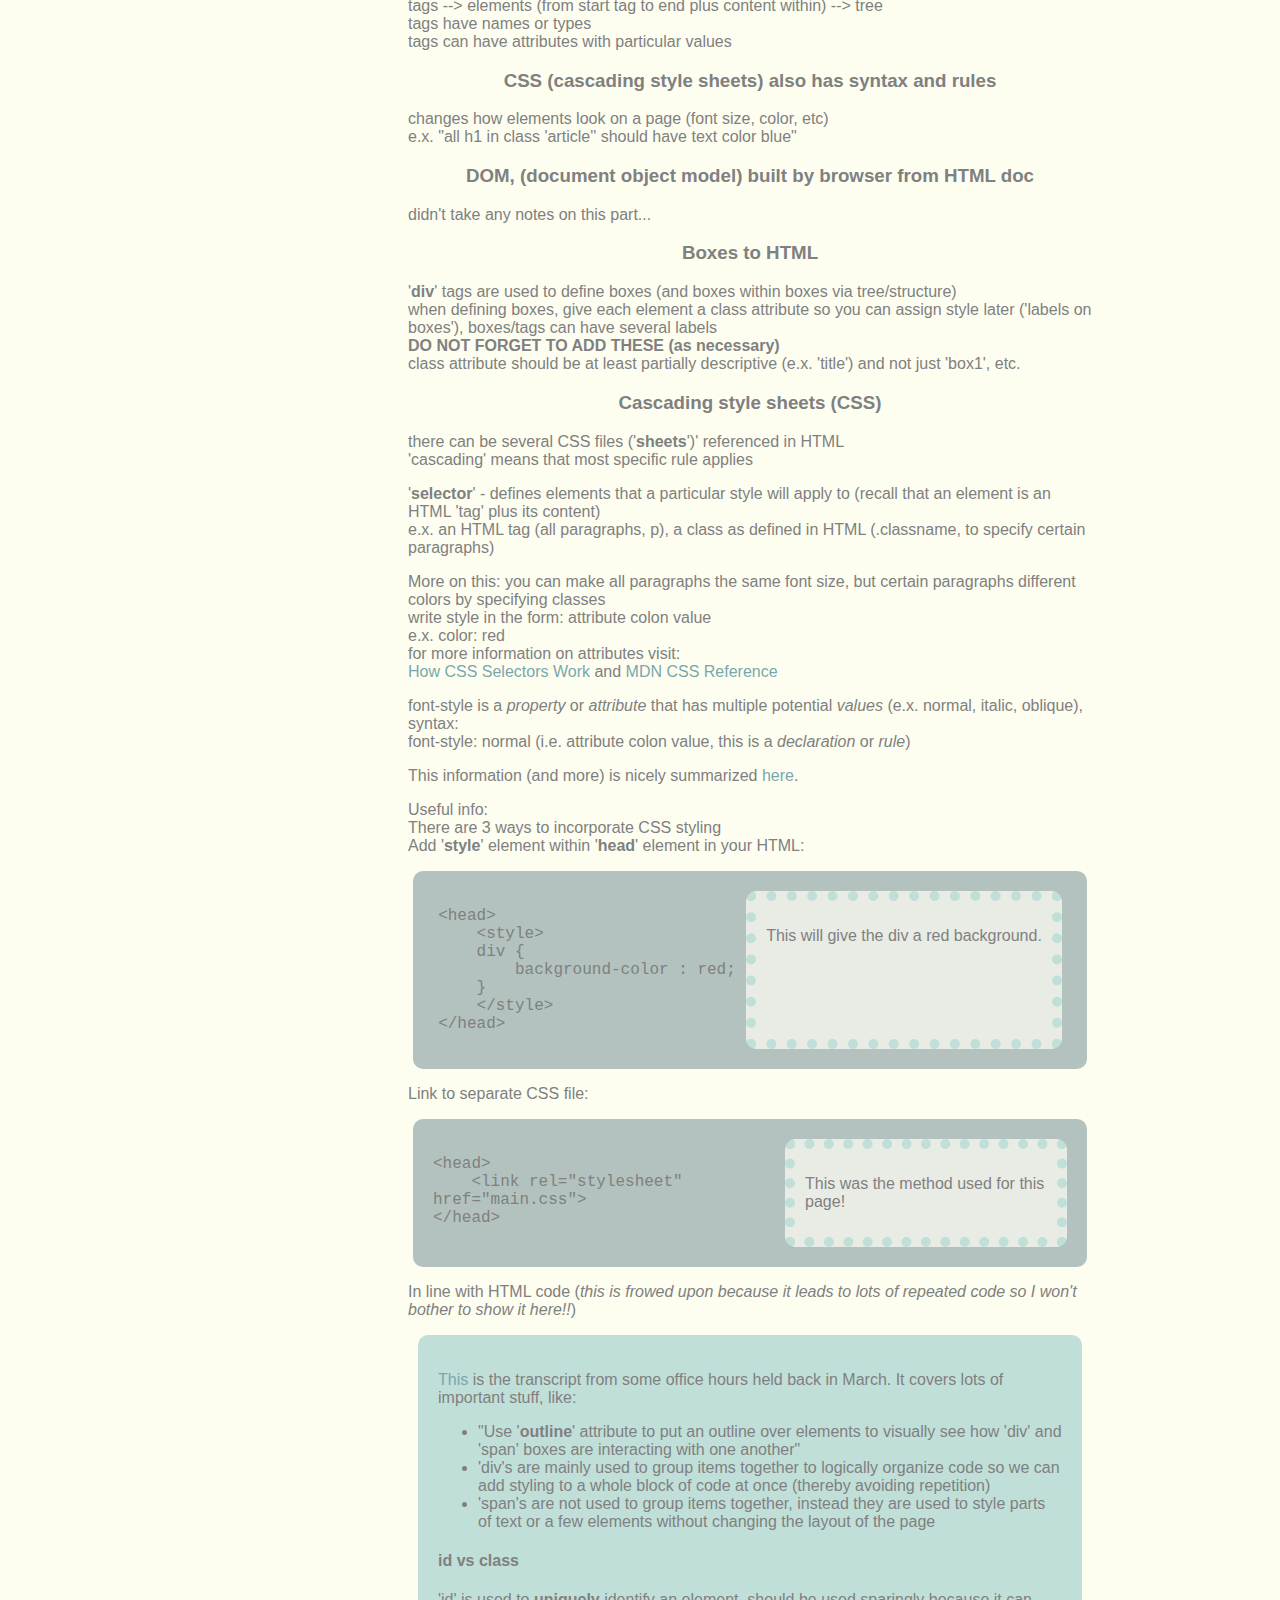
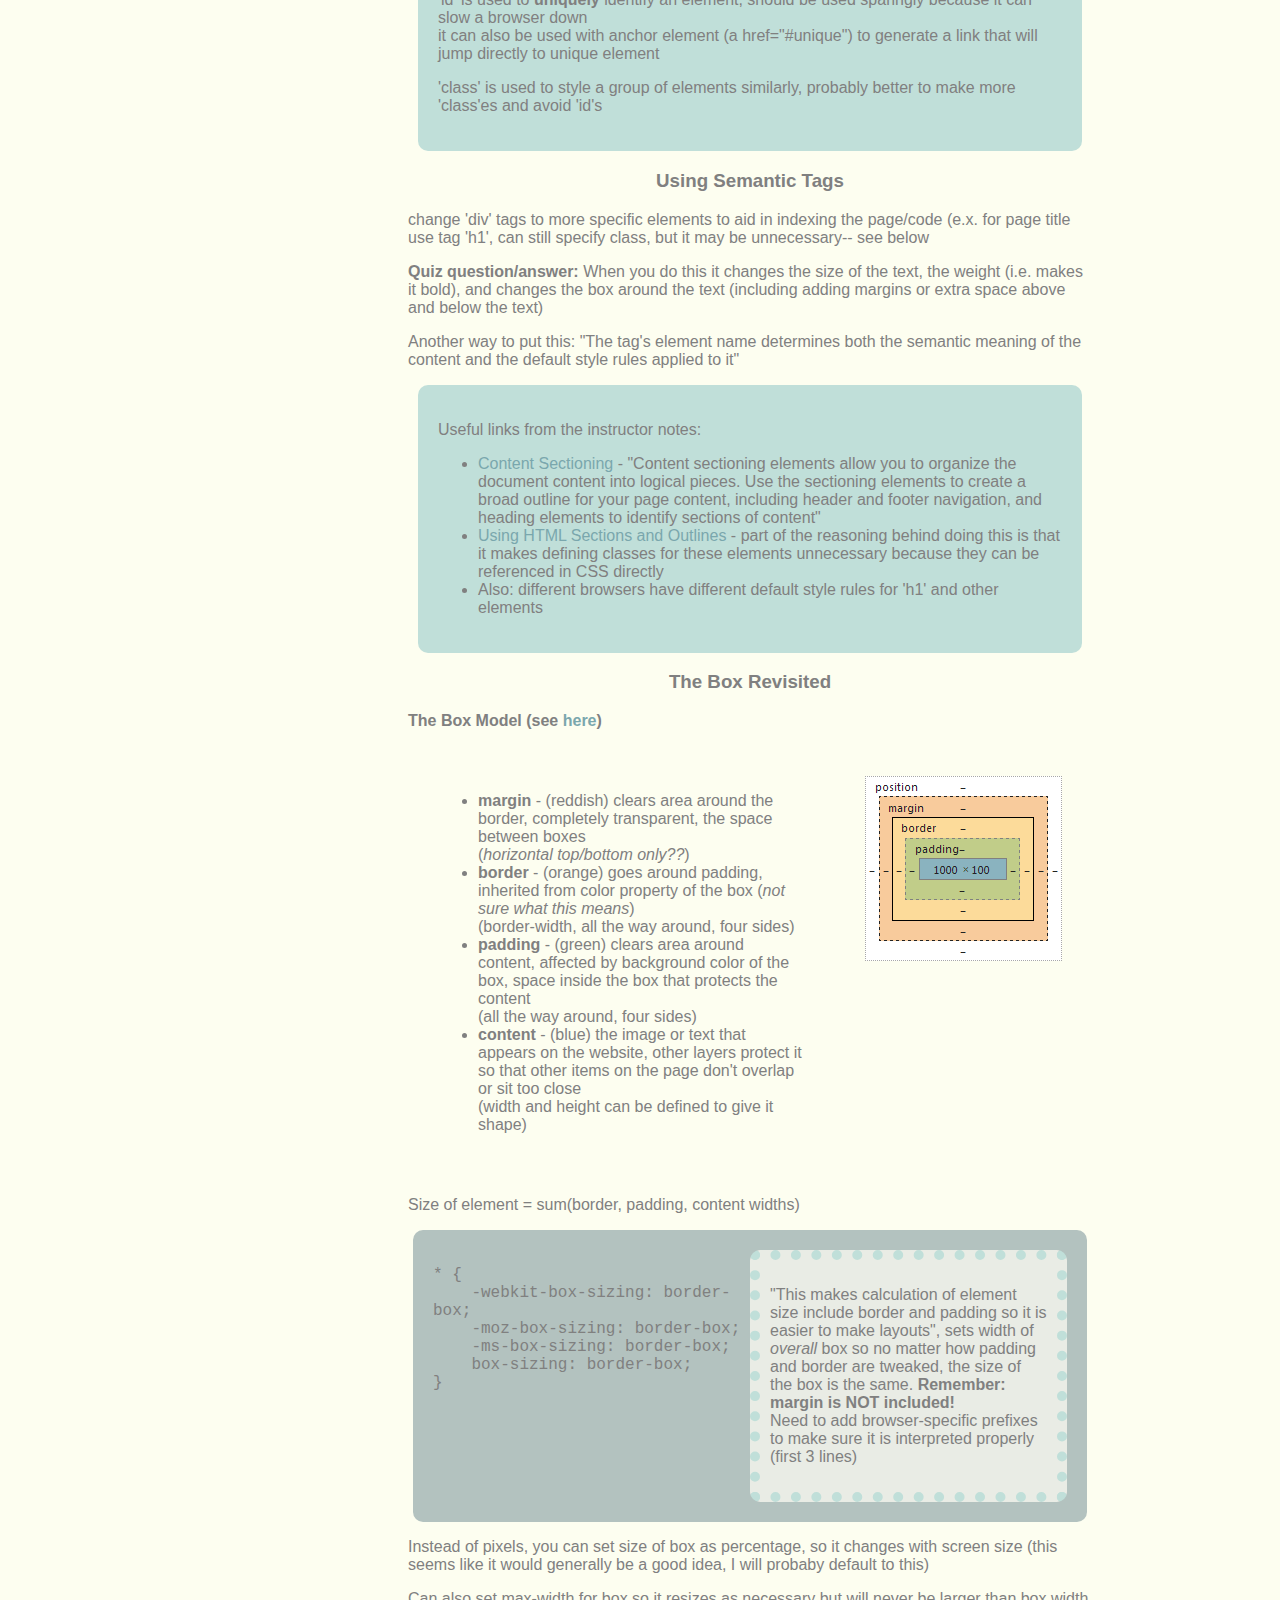
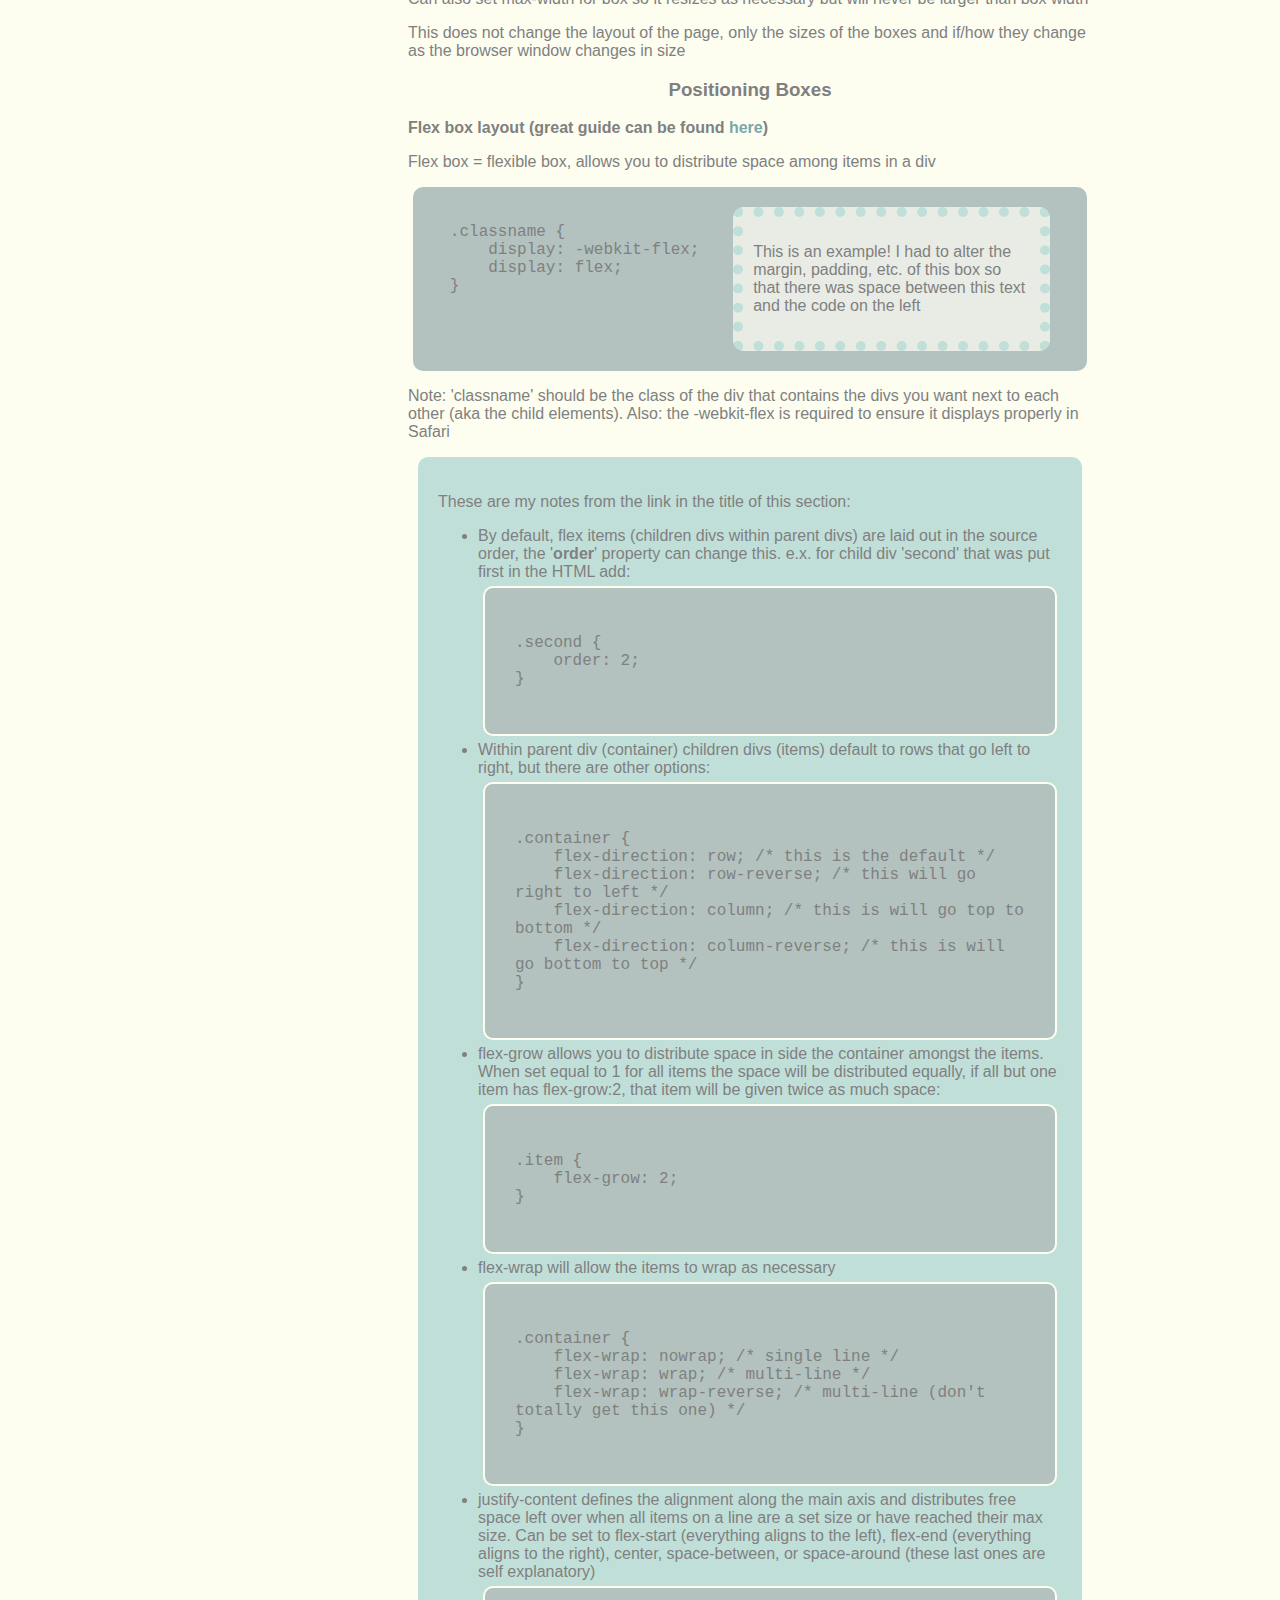
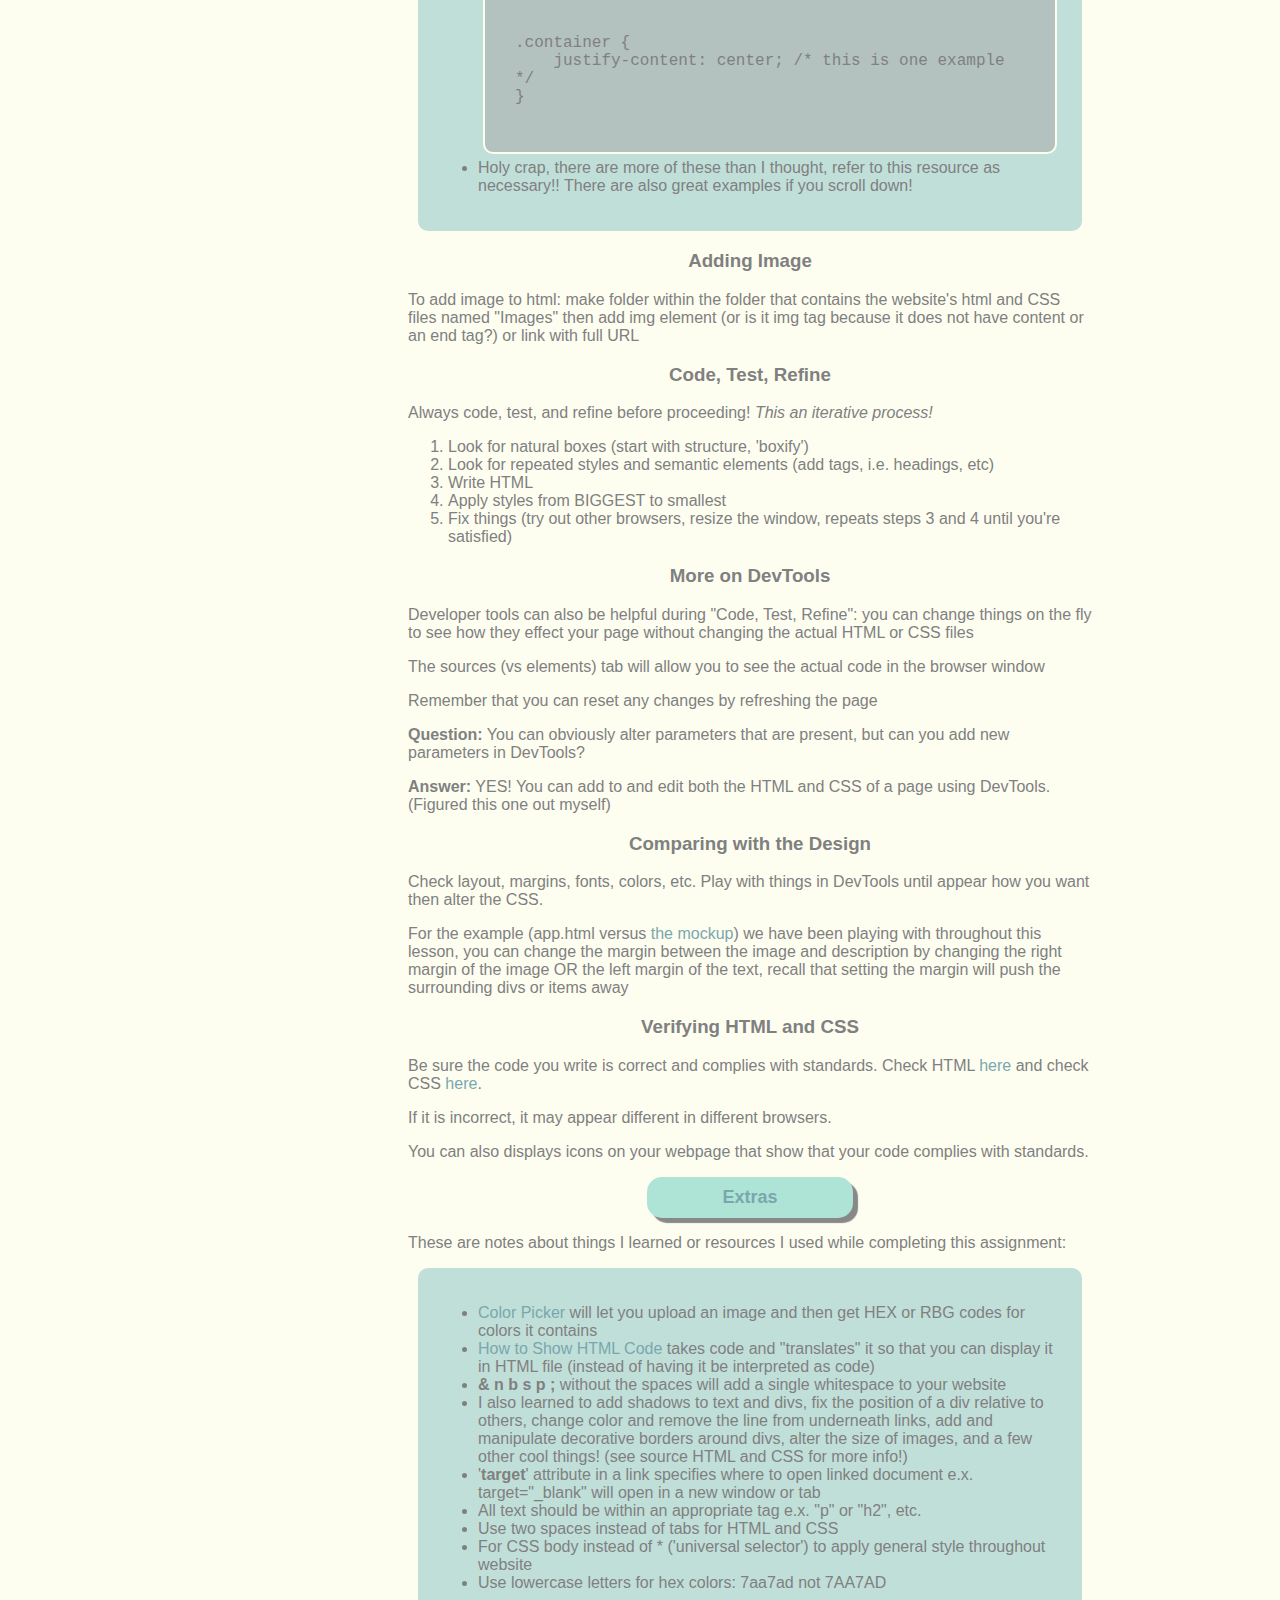
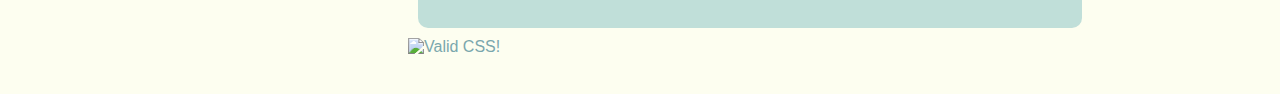
==== commit d0f3431c: "updated navigation buttons" ====
--- a/notes.html
+++ b/notes.html
@@ -16,7 +16,7 @@
   <h3 class="NotesTitle">Use these buttons to navigate:</h3>
   <div class="Nav">
     <div class="Button">
-      <a href="notes.html#Welcome">Welcome</a>
+      <a href="index.html">Welcome</a>
     </div>
     <div class="Button">
       <a href="notes.html#ZeroStage">Stage 0</a>
@@ -25,32 +25,25 @@
       <a href="notes.html#FirstStage">Stage 1</a>
     </div>
     <div class="Button">
-      <a href="notes.html#Extras">Extras</a>
-    </div>
-    <div class="Button">
       <a href="notes2.html">Stage 2</a>
+    </div>
+    <div class="Button">
+      <a href="notes3.html">Stage 3</a>
+    </div>
+    <div class="Button">
+      <a href="notes4and5.html#FourthStage">Stage 4</a>
+    </div>
+    <div class="Button">
+      <a href="notes4and5.html#FifthStage">Stage 5</a>
+    </div>
+    <div class="Button">
+      <a href="data_analysis.html">Data Analysis Elective</a>
     </div>
   </div>
     <h3 class="NotesTitle">Comments &amp; Suggestions Welcome!</h3>
 </div>
 
 <div class="NotesMaster"><!-- this one surrounds all of the notes -->
-
-  <div><!-- this surrounds all of the notes Welcome message -->
-    <h2 class="StageTitle"  id="Welcome">Welcome!</h2>
-      <div class="ImageDescription">
-        <div class="Image">
-          <p>Hello! This is my first attempt at a website in over 15 years! <a href="http://nsyncfandom.tripod.com/" target="_blank">This</a> and <a href="https://web.archive.org/web/20010803065036/http://www.geocities.com/nsyncfandom/" target="_blank">this</a> are all that's left of my last website (LOL). I have learned a lot about HTML and CSS during this Nanodegree and I can't wait to move on to the next topic.</p>
-          <p>It should be noted that I found the image on the right via Etsy and it is not my image. However, I thought it was pretty so I used it as color inspiration for this project. It should also be noted that these are my personal notes and may not be particularly helpful to anyone else. If you're interested in finding out more information about Udacity's Intro to Programming Nanodegree, click <a href="https://www.udacity.com/course/intro-to-programming-nanodegree--nd000">here</a>.</p>
-          <p>For best results this website should be viewed in Chrome at 1600 x 900 resolution.</p>
-          <p>Thanks for visiting! 
-            <br>- bjemcnally</p>
-        </div>
-        <div class="Image">
-          <img src="https://img0.etsystatic.com/033/0/6644951/il_340x270.512714416_lycy.jpg" alt="Ocean Image from Etsy">
-        </div>
-      </div>
-  </div><!-- this ends Welcome message -->
 
   <div><!-- this surrounds Stage0 notes -->
     <h2 class="StageTitle" id="ZeroStage">Stage 0: Here we go!</h2>
--- a/notes.css
+++ b/notes.css
@@ -122,7 +122,7 @@
 
 .CodeParent {
   background-color: #b3c2bf;
-  padding: 30px;
+  padding: 20px;
   border-radius: 10px;
   display: -webkit-flex;
   display: flex;
@@ -138,7 +138,7 @@
   background-color: #e9ece5;
   margin: 0 auto;
   border-radius: 10px;
-  padding: 20px;
+  padding: 10px;
   border-style: dotted;
   border-color: #c0dfd9;
   border-width: 10px;
